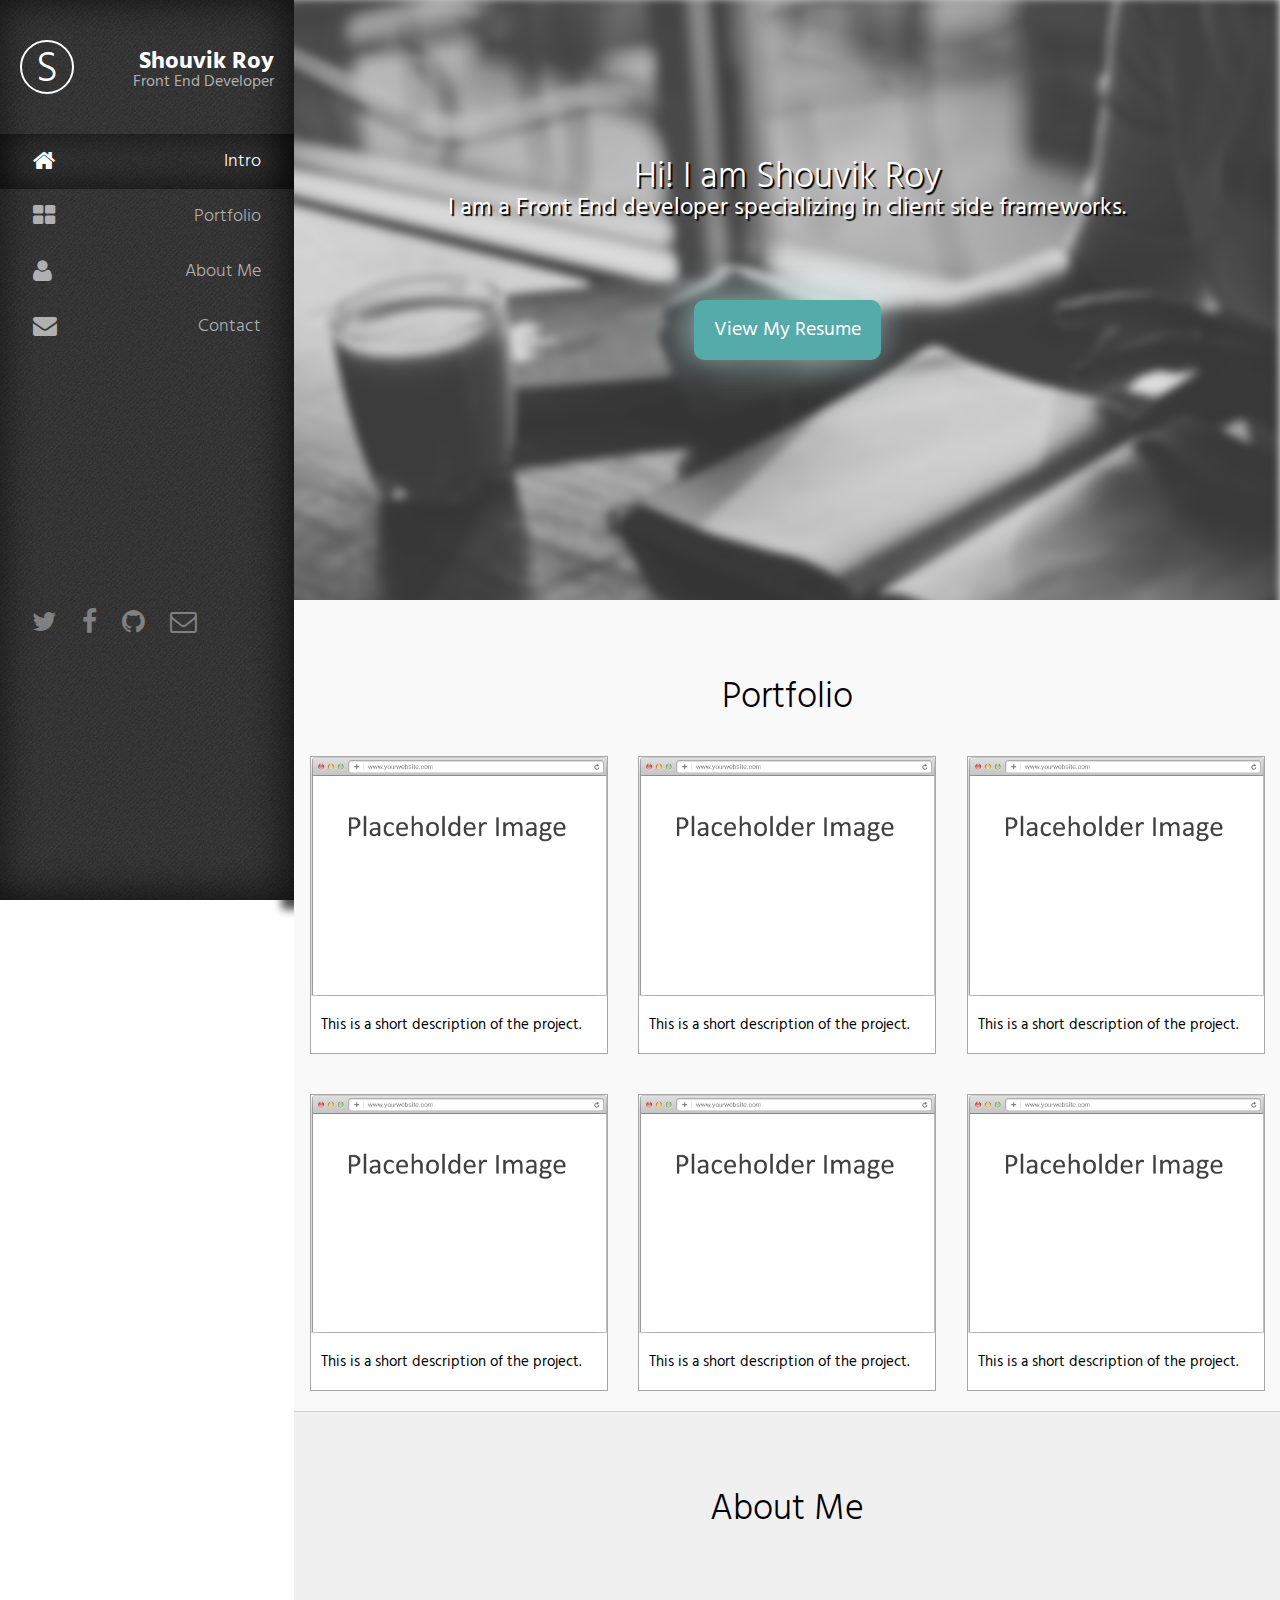
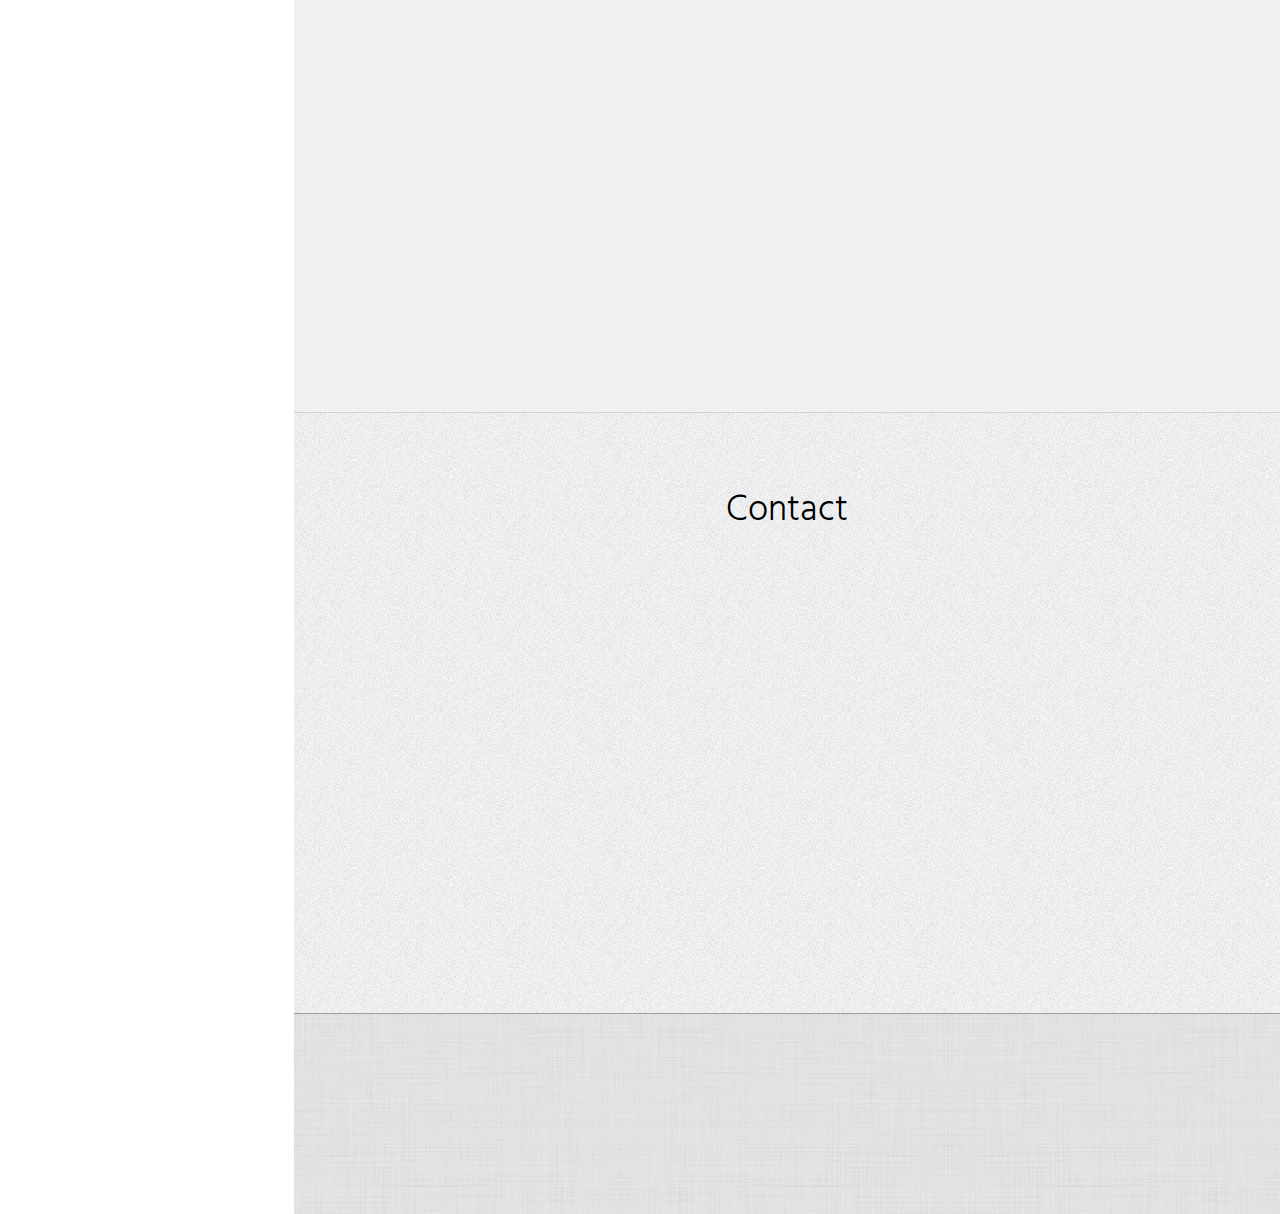
==== index.html @ 865dd751 "first commit" ====
<!DOCTYPE html>

<head>
    <meta charset="utf-8">
    <meta http-equiv="X-UA-Compatible" content="IE=edge">
    <title>Shouvik Roy</title>
    <meta name="description" content="Shouvik Roy's portfolio page">
    <meta name="viewport" content="width=device-width, initial-scale=1">
    <link rel="stylesheet" type="text/css" href="reset.css">
    <link rel="stylesheet" href="font-awesome/css/font-awesome.min.css">
    <link href='https://fonts.googleapis.com/css?family=Hind:400,700,300' rel='stylesheet' type='text/css'>
    <link rel="stylesheet" href="style2.css">
</head>

<body>
    <nav class="navbar">
        <header class="info clearfix">
            <div class="logo">
                <span>S</span>
            </div>
            <div class="profile">
                <span class="name">Shouvik Roy</span>
                <span class="role">Front End Developer</span>
            </div>
        </header>
        <ul class="nav">
            <li class="active" id="intro-button">
                <a href="#"><i class="fa fa-home"></i><span>Intro</span></a>
            </li>
            <li id="portfolio-button">
                <a href="#"><i class="fa fa-th-large"></i><span>Portfolio</span></a>
            </li>
            <li id="about-button">
                <a href="#"><i class="fa fa-user"></i><span>About Me</span></a>
            </li>
            <li id="contact-button">
                <a href="#"><i class="fa fa-envelope"></i><span>Contact</span></a>
            </li>
        </ul>
        <footer>
            <ul class="social">
                <li><a href="#"><i class="fa fa-twitter"></i></a></li>
                <li><a href="#"><i class="fa fa-facebook"></i></a></li>
                <li><a href="#"><i class="fa fa-github"></i></a></li>
                <li><a href="#"><i class="fa fa-envelope-o"></i></a></li>
            </ul>
        </footer>
    </nav>
    <main class="main">
        <div class="background-image"></div>
        <section class="intro">
            <h1 class="shadow">Hi! I am Shouvik Roy</h1>
            <h2 class="shadow">I am a Front End developer specializing in client side frameworks.</h2>
            <a class="button" href="#">View My Resume</a>
        </section>
        <section class="portfolio">
            <h1>Portfolio</h1>
            <div>
                <figure>
                    <img class="project" src="images/browser.png" alt="Project 1">
                    <figcaption>This is a short description of the project.</figcaption>
                </figure>
                <figure>
                    <img class="project" src="images/browser.png" alt="Project 1">
                    <figcaption>This is a short description of the project.</figcaption>
                </figure>
                <figure>
                    <img class="project" src="images/browser.png" alt="Project 1">
                    <figcaption>This is a short description of the project.</figcaption>
                </figure>
                <figure>
                    <img class="project" src="images/browser.png" alt="Project 1">
                    <figcaption>This is a short description of the project.</figcaption>
                </figure>
                <figure>
                    <img class="project" src="images/browser.png" alt="Project 1">
                    <figcaption>This is a short description of the project.</figcaption>
                </figure>
                <figure>
                    <img class="project" src="images/browser.png" alt="Project 1">
                    <figcaption>This is a short description of the project.</figcaption>
                </figure>
            </div>
        </section>
        <section class="about">
            <h1>About Me</h1>
        </section>
        <section class="contact">
            <h1>Contact</h1>
        </section>
        <section class="footer"></section>
    </main>
    <script src="script/jquery.min.js"></script>
    <script src="script/app.js"></script>
</body>

</html>
---- style2.css ----
html {
	font-size: 16px;
}
body {
	font-family: 'Hind', sans-serif;
	font-size: 62.5%;
	height: 100%;
}

main {
	height: 1000px;
}

.shadow {
	text-shadow: 2px 2px 1px #000;
}

h1 {
	font-weight: 300;
	font-size: 3.6em;
}

h2 {
	font-size: 2.4em;
}

.button {
	font-size: 2em;
	text-decoration: none;
	color: #ffffff;
	background-color: #55aaaa;
	display: block;
	margin: 80px auto;
	padding: 20px;
	border-radius: 10px;
	box-shadow: -5px -2px 38px 2px rgba(188, 230, 230, 0.7);
	transition: 0.3s;
}

.button:hover {
	-webkit-transform: scale(1.1, 1.1);
	        transform: scale(1.1, 1.1);
}

nav {
    height: 100%;
    width: 23%;
    position: fixed;
    background: #232323 url(images/debut_dark.png) top left repeat;
    color: white;
    box-shadow: inset -5px -2px 38px 3px rgba(0, 0, 0, 0.7);
}

nav ul {
    list-style-type: none;
    padding: 0;
}

ul.nav li {
	padding: 10px 5px;
}

section {
    height: 60%;
}

ul.nav li a {
    text-decoration: none;
    margin: 0 auto;
    width: 80%;
    display: -webkit-flex;
    display: -ms-flexbox;
    display: flex;
    height: 35px;
    font-size: 1.8em;
    line-height: 2;
    color: #b0b0b0;
    transition: 1s;
}

ul.nav li a:hover {
    color: #ffffff;
}


li.active{
	color: #ffffff;
    box-shadow: inset -5px -2px 38px 3px rgba(0, 0, 0, 0.7);
}

ul.nav li.active a {
	color: #ffffff;
}

i.fa {
	font-size: 1.33em;
	padding-top: 5px;
	-webkit-flex-grow: 2;
	    -ms-flex-positive: 2;
	        flex-grow: 2;
}

ul.social {

	font-size: 2em;
}

li a span {
	-webkit-flex-grow: 1;
	    -ms-flex-positive: 1;
	        flex-grow: 1;
	font-weight: 300;
	text-align: right;

}

.clearfix:after {
  content: "";
  display: table;
  clear: both;
}

.main {
    width: 77%;
    margin-left: auto;
}

.info {
	margin: 40px 20px;
	display: -webkit-flex;
	display: -ms-flexbox;
	display: flex;
	-webkit-flex-direction: row;
	    -ms-flex-direction: row;
	        flex-direction: row;
}

.name {
	font-size: 2.4em;
	font-weight: bold;
	text-align: right;
}
.role {
	text-align: right;
	font-size: 1.6em;
	color: #b0b0b0;
}
.profile {
	display: -webkit-flex;
	display: -ms-flexbox;
	display: flex;
	-webkit-flex-direction: column;
	    -ms-flex-direction: column;
	        flex-direction: column;
	width: 200px;
	margin-top: 10px;
	-webkit-order: 2;
	    -ms-flex-order: 2;
	        order: 2;
}

.logo {
	font-size: 4.2em;
	font-weight: 300;
	border: 2px solid #ffffff;
	min-width: 50px;
	width: 50px;
	height: 50px;
	border-radius: 50%;
	-webkit-order: 1;
	    -ms-flex-order: 1;
	        order: 1;

}

.logo span {
	display: inline-block;
	padding-top: 8px;
	padding-left: 14px;
}
ul.social li{
	display: inline;
	margin: 10px;
}
ul.social li a{
	color: #808080;
	transition: 1s;
}

ul.social li a:hover{
	color: #ffffff;
}

ul.social {
	margin: 250px auto;
	width: 250px;
}


.background-image {
  position: absolute;
  left: 22%;
  right: 0;
  top: -2px;
  z-index: -1;
  border: 1px solid black;
  background-image: url(images/bg.jpg);
  background-size: cover;
  background-position: top left;
  width: 77%%;
  height: 101%;
  -webkit-filter: blur(4px);
          filter: blur(4px);

}

.intro {
  z-index: 9999;
  color: #ffffff;
  display: -webkit-flex;
  display: -ms-flexbox;
  display: flex;
  -webkit-flex-direction: column;
      -ms-flex-direction: column;
          flex-direction: column;
  -webkit-justify-content: center;
      -ms-flex-pack: center;
          justify-content: center;
  -webkit-align-items: center;
      -ms-flex-align: center;
          align-items: center;

}
.portfolio {
	background-color: #f9f9f9;
	border-bottom: 1px solid #d0d0d0;
}

.about {
	background-color: #f0f0f0;
	border-bottom: 1px solid #d0d0d0;
}

.contact {
	background: #ffffff url(images/white_texture.png) top left repeat;
}
.footer {
	height: 200px;
	border-top: 1px solid #a0a0a0;
	background: #ffffff url(images/whitey.png) top left repeat;
}

.portfolio div {
	display: flex;
	flex-wrap: wrap;
	justify-content: space-around;
	align-items: center;
}

.portfolio {

	height: auto;
}
.portfolio h1, .about h1, .contact h1 {
	text-align: center;
	padding: 80px 0 20px 0;
}

.project {
	width: 100%;
	height: 100%;
}

figure {
	display: inline-block;
	flex-basis: 30%;
	background-color: #ffffff;
	border: 1px solid #a7a7a7;
	margin: 20px 0;
}

figcaption {

	padding: 20px 10px;
	font-size: 1.5em;
}
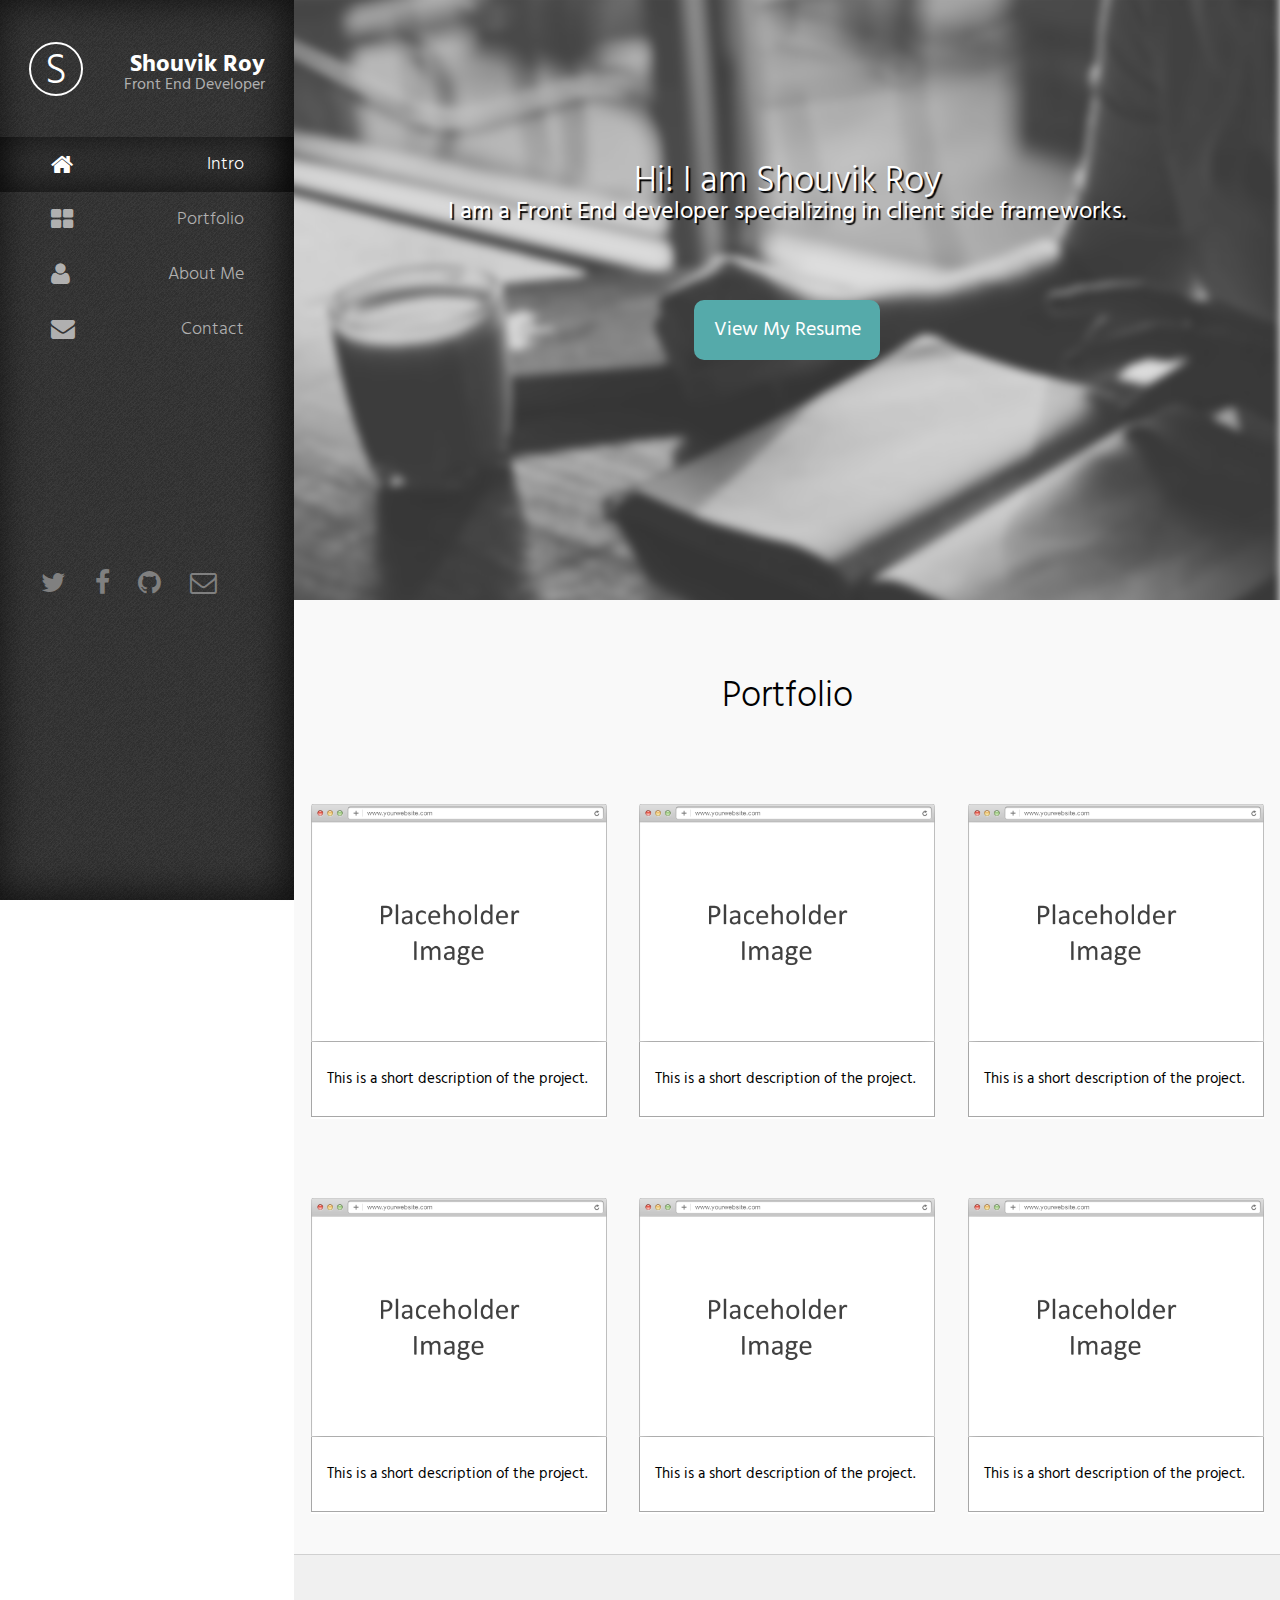
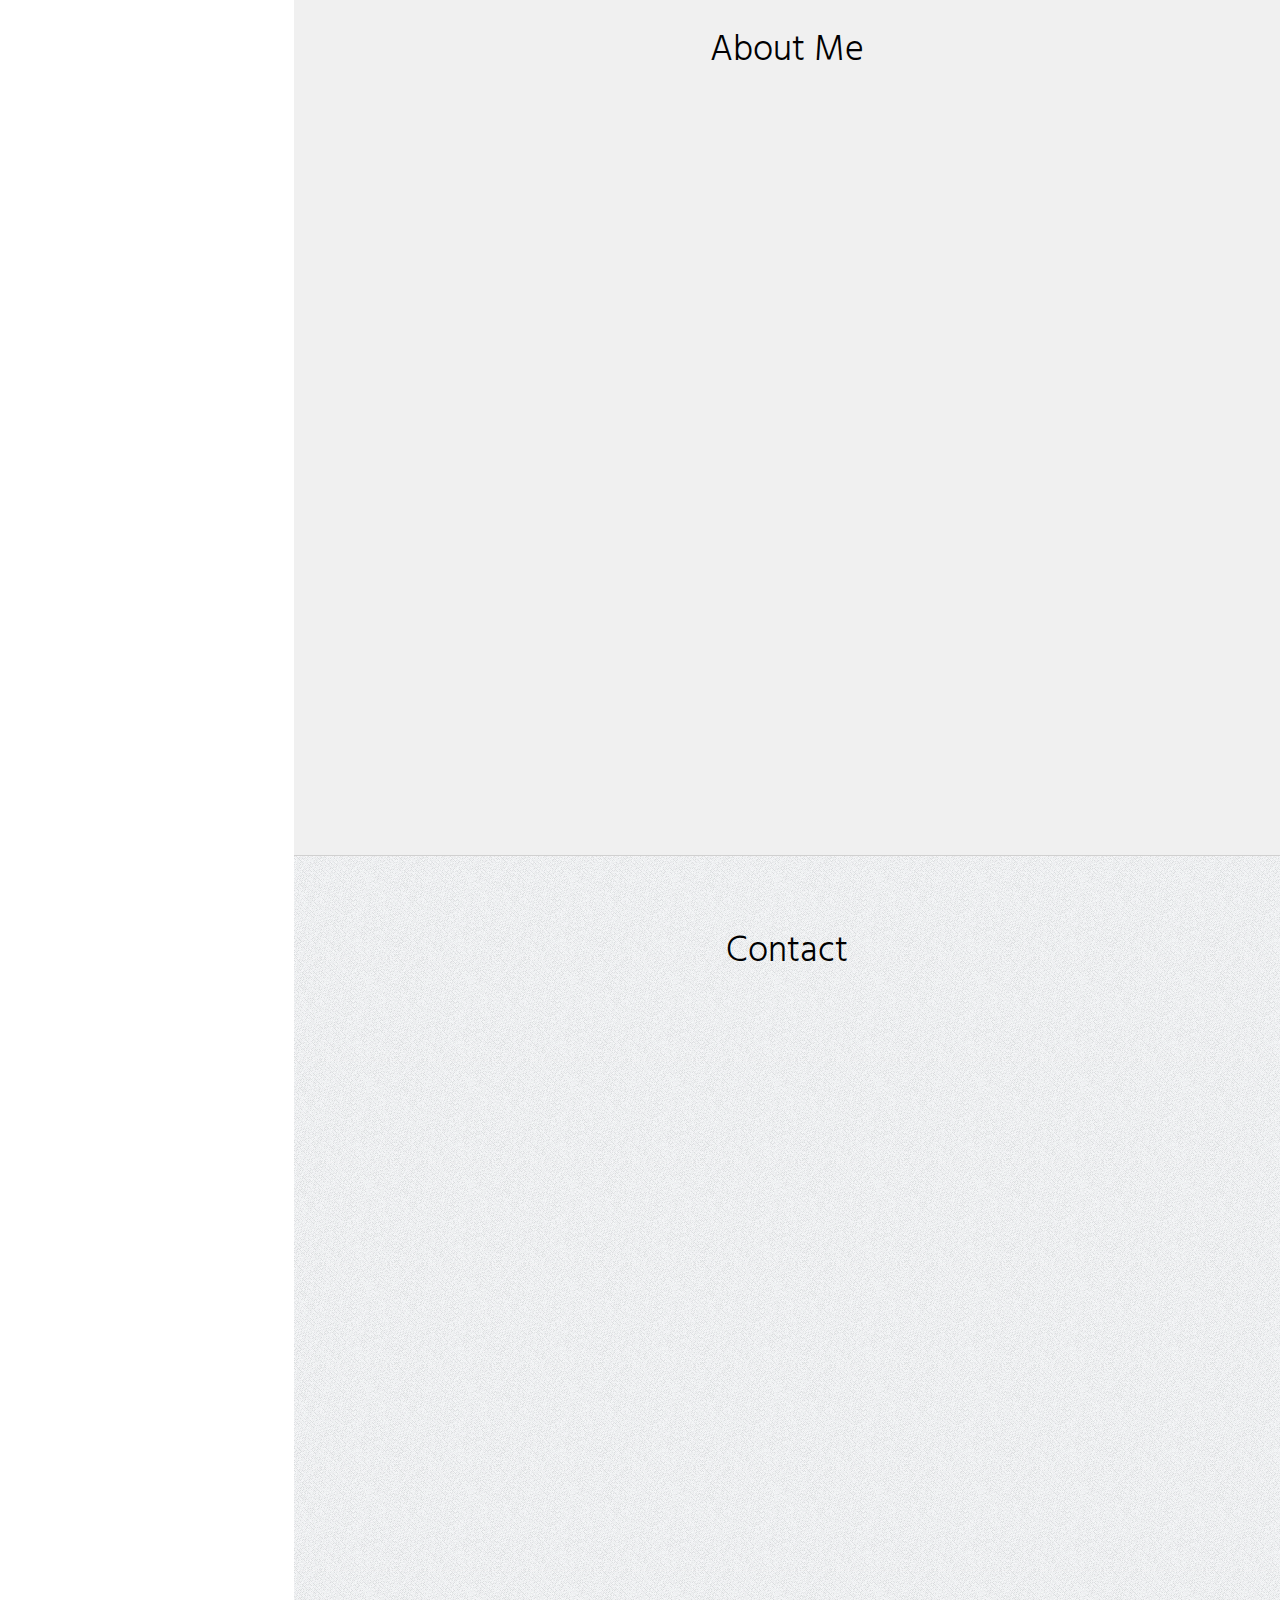
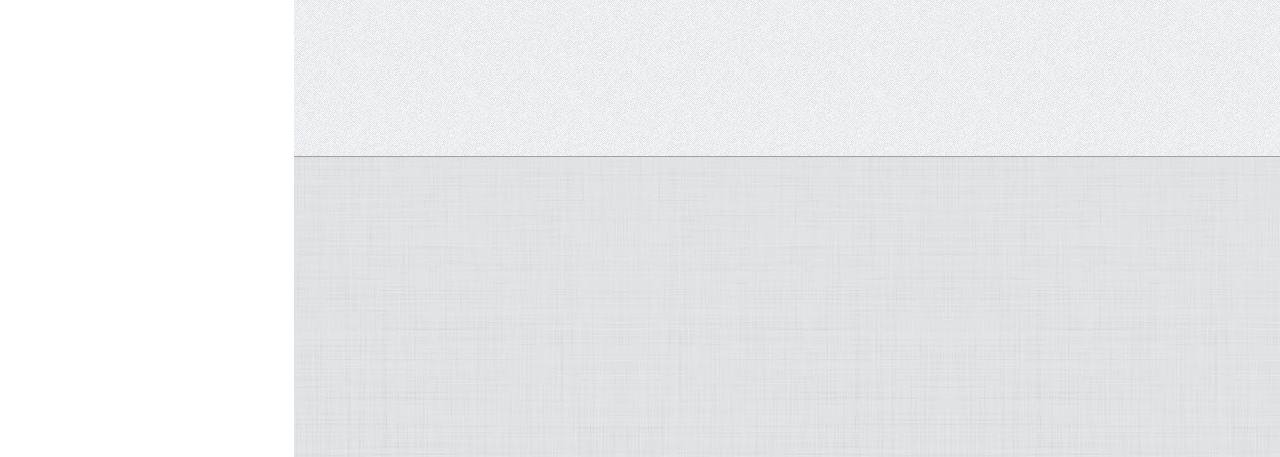
==== commit 022c635d: "yet more fix" ====
--- a/index.html
+++ b/index.html
@@ -47,6 +47,7 @@
         </footer>
     </nav>
     <main class="main">
+    	<a class="toggle" href="#"><i class="fa fa-bars"></i></a>
         <div class="background-image"></div>
         <section class="intro">
             <h1 class="shadow">Hi! I am Shouvik Roy</h1>
--- a/style2.css
+++ b/style2.css
@@ -1,45 +1,47 @@
 html {
-	font-size: 16px;
-}
+    font-size: 16px;
+}
+
 body {
-	font-family: 'Hind', sans-serif;
-	font-size: 62.5%;
-	height: 100%;
+    font-family: 'Hind', sans-serif;
+    font-size: 62.5%;
+    height: 100%;
 }
 
 main {
-	height: 1000px;
+    height: 1500px;
 }
 
 .shadow {
-	text-shadow: 2px 2px 1px #000;
+    text-shadow: 2px 2px 1px #000;
 }
 
 h1 {
-	font-weight: 300;
-	font-size: 3.6em;
+    font-weight: 300;
+    font-size: 3.6em;
 }
 
 h2 {
-	font-size: 2.4em;
+    font-size: 2.4em;
 }
 
 .button {
-	font-size: 2em;
-	text-decoration: none;
-	color: #ffffff;
-	background-color: #55aaaa;
-	display: block;
-	margin: 80px auto;
-	padding: 20px;
-	border-radius: 10px;
-	box-shadow: -5px -2px 38px 2px rgba(188, 230, 230, 0.7);
-	transition: 0.3s;
+    font-size: 2em;
+    text-decoration: none;
+    color: #ffffff;
+    background-color: #55aaaa;
+    display: block;
+    margin: 7.70% auto;
+    padding: 2%;
+    border-radius: 10px;
+    transition: 0.3s;
 }
 
 .button:hover {
-	-webkit-transform: scale(1.1, 1.1);
-	        transform: scale(1.1, 1.1);
+    background-color: #77cccc;
+    box-shadow: 0px 0px 38px 2px rgba(188, 230, 230, 0.7);
+    -webkit-transform: scale(1.1, 1.1);
+    transform: scale(1.1, 1.1);
 }
 
 nav {
@@ -49,6 +51,23 @@
     background: #232323 url(images/debut_dark.png) top left repeat;
     color: white;
     box-shadow: inset -5px -2px 38px 3px rgba(0, 0, 0, 0.7);
+    transition: 0.5s;
+}
+
+.display {
+	left: 0%;
+	width: 60%;
+	z-index: 99998;
+}
+
+.toggle {
+	font-size:  3em;
+	color: #ffffff;
+	display: none;
+	position: fixed;
+	top : 1%;
+	left: 3%;
+	z-index: 99999;
 }
 
 nav ul {
@@ -57,7 +76,7 @@
 }
 
 ul.nav li {
-	padding: 10px 5px;
+    padding: 3.225% 9.090%;
 }
 
 section {
@@ -71,9 +90,9 @@
     display: -webkit-flex;
     display: -ms-flexbox;
     display: flex;
-    height: 35px;
+    height: 100%;
     font-size: 1.8em;
-    line-height: 2;
+    line-height: 2em;
     color: #b0b0b0;
     transition: 1s;
 }
@@ -82,42 +101,45 @@
     color: #ffffff;
 }
 
-
-li.active{
-	color: #ffffff;
+li.active {
+    color: #ffffff;
     box-shadow: inset -5px -2px 38px 3px rgba(0, 0, 0, 0.7);
 }
 
 ul.nav li.active a {
-	color: #ffffff;
+    color: #ffffff;
 }
 
 i.fa {
-	font-size: 1.33em;
-	padding-top: 5px;
-	-webkit-flex-grow: 2;
-	    -ms-flex-positive: 2;
-	        flex-grow: 2;
+    font-size: 1.33em;
+    padding-top: 3%;
+    -webkit-flex-grow: 2;
+    -ms-flex-positive: 2;
+    flex-grow: 2;
+    -webkit-order: 1;
+    -ms-flex-order: 1;
+    order: 1;
 }
 
 ul.social {
-
-	font-size: 2em;
+    font-size: 2em;
 }
 
 li a span {
-	-webkit-flex-grow: 1;
-	    -ms-flex-positive: 1;
-	        flex-grow: 1;
-	font-weight: 300;
-	text-align: right;
-
+    -webkit-flex-grow: 1;
+    -ms-flex-positive: 1;
+    flex-grow: 1;
+    font-weight: 300;
+    text-align: right;
+    -webkit-order: 2;
+    -ms-flex-order: 2;
+    order: 2;
 }
 
 .clearfix:after {
-  content: "";
-  display: table;
-  clear: both;
+    content: "";
+    display: table;
+    clear: both;
 }
 
 .main {
@@ -126,161 +148,266 @@
 }
 
 .info {
-	margin: 40px 20px;
-	display: -webkit-flex;
-	display: -ms-flexbox;
-	display: flex;
-	-webkit-flex-direction: row;
-	    -ms-flex-direction: row;
-	        flex-direction: row;
+    margin: 14.1466% 10%;
+    display: -webkit-flex;
+    display: -ms-flexbox;
+    display: flex;
+    -webkit-flex-direction: row;
+    -ms-flex-direction: row;
+    flex-direction: row;
 }
 
 .name {
-	font-size: 2.4em;
-	font-weight: bold;
-	text-align: right;
-}
+    font-size: 2.4em;
+    font-weight: bold;
+    text-align: right;
+}
+
 .role {
-	text-align: right;
-	font-size: 1.6em;
-	color: #b0b0b0;
-}
+    text-align: right;
+    font-size: 1.6em;
+    color: #b0b0b0;
+}
+
 .profile {
-	display: -webkit-flex;
-	display: -ms-flexbox;
-	display: flex;
-	-webkit-flex-direction: column;
-	    -ms-flex-direction: column;
-	        flex-direction: column;
-	width: 200px;
-	margin-top: 10px;
-	-webkit-order: 2;
-	    -ms-flex-order: 2;
-	        order: 2;
+    display: -webkit-flex;
+    display: -ms-flexbox;
+    display: flex;
+    -webkit-flex-direction: column;
+    -ms-flex-direction: column;
+    flex-direction: column;
+    width: 80%;
+    margin-top: 5%;
+    -webkit-order: 2;
+    -ms-flex-order: 2;
+    order: 2;
 }
 
 .logo {
-	font-size: 4.2em;
-	font-weight: 300;
-	border: 2px solid #ffffff;
-	min-width: 50px;
-	width: 50px;
-	height: 50px;
-	border-radius: 50%;
-	-webkit-order: 1;
-	    -ms-flex-order: 1;
-	        order: 1;
-
+    font-size: 4.2em;
+    font-weight: 300;
+    border: 2px solid #ffffff;
+    min-width: 50px;
+    width: 50px;
+    height: 50px;
+    border-radius: 50%;
+    -webkit-order: 1;
+    -ms-flex-order: 1;
+    order: 1;
 }
 
 .logo span {
-	display: inline-block;
-	padding-top: 8px;
-	padding-left: 14px;
-}
-ul.social li{
-	display: inline;
-	margin: 10px;
-}
-ul.social li a{
-	color: #808080;
-	transition: 1s;
-}
-
-ul.social li a:hover{
-	color: #ffffff;
+    display: inline-block;
+    padding-top: 8px;
+    padding-left: 14px;
+}
+
+ul.social li {
+    display: inline;
+    margin: 5%;
+}
+
+ul.social li a {
+    color: #808080;
+    transition: 1s;
+}
+
+ul.social li a:hover {
+    color: #ffffff;
 }
 
 ul.social {
-	margin: 250px auto;
-	width: 250px;
-}
-
+    margin: 70% auto;
+    width: 80%;
+}
 
 .background-image {
-  position: absolute;
-  left: 22%;
-  right: 0;
-  top: -2px;
-  z-index: -1;
-  border: 1px solid black;
-  background-image: url(images/bg.jpg);
-  background-size: cover;
-  background-position: top left;
-  width: 77%%;
-  height: 101%;
-  -webkit-filter: blur(4px);
-          filter: blur(4px);
-
+    position: absolute;
+    left: 22%;
+    right: 0;
+    top: -1%;
+    z-index: -1;
+    background-image: url(images/bg.jpg);
+    overflow: hidden;
+    background-clip: content-box;
+    background-size: cover;
+    background-position: top left;
+    width: 78%;
+    height: 100%;
+    -webkit-filter: blur(4px);
+    filter: blur(4px);
 }
 
 .intro {
-  z-index: 9999;
-  color: #ffffff;
-  display: -webkit-flex;
-  display: -ms-flexbox;
-  display: flex;
-  -webkit-flex-direction: column;
-      -ms-flex-direction: column;
-          flex-direction: column;
-  -webkit-justify-content: center;
-      -ms-flex-pack: center;
-          justify-content: center;
-  -webkit-align-items: center;
-      -ms-flex-align: center;
-          align-items: center;
-
-}
+    height: 40%;
+    z-index: 9999;
+    color: #ffffff;
+    display: -webkit-flex;
+    display: -ms-flexbox;
+    display: flex;
+    -webkit-flex-direction: column;
+    -ms-flex-direction: column;
+    flex-direction: column;
+    -webkit-justify-content: center;
+    -ms-flex-pack: center;
+    justify-content: center;
+    -webkit-align-items: center;
+    -ms-flex-align: center;
+    align-items: center;
+}
+
 .portfolio {
-	background-color: #f9f9f9;
-	border-bottom: 1px solid #d0d0d0;
+    background-color: #f9f9f9;
+    border-bottom: 1px solid #d0d0d0;
 }
 
 .about {
-	background-color: #f0f0f0;
-	border-bottom: 1px solid #d0d0d0;
+    background-color: #f0f0f0;
+    border-bottom: 1px solid #d0d0d0;
 }
 
 .contact {
-	background: #ffffff url(images/white_texture.png) top left repeat;
-}
+    background: #ffffff url(images/white_texture.png) top left repeat;
+}
+
 .footer {
-	height: 200px;
-	border-top: 1px solid #a0a0a0;
-	background: #ffffff url(images/whitey.png) top left repeat;
+    height: 20%;
+    border-top: 1px solid #a0a0a0;
+    background: #ffffff url(images/whitey.png) top left repeat;
 }
 
 .portfolio div {
-	display: flex;
-	flex-wrap: wrap;
-	justify-content: space-around;
-	align-items: center;
+    display: -webkit-flex;
+    display: -ms-flexbox;
+    display: flex;
+    -webkit-flex-wrap: wrap;
+    -ms-flex-wrap: wrap;
+    flex-wrap: wrap;
+    -webkit-justify-content: space-around;
+    -ms-flex-pack: distribute;
+    justify-content: space-around;
+    -webkit-align-items: center;
+    -ms-flex-align: center;
+    align-items: center;
 }
 
 .portfolio {
-
-	height: auto;
-}
-.portfolio h1, .about h1, .contact h1 {
-	text-align: center;
-	padding: 80px 0 20px 0;
+    height: auto;
+}
+
+.portfolio h1,
+.about h1,
+.contact h1 {
+    text-align: center;
+    padding: 8% 0 5% 0;
 }
 
 .project {
-	width: 100%;
-	height: 100%;
+    width: 100%;
+    height: 100%;
 }
 
 figure {
-	display: inline-block;
-	flex-basis: 30%;
-	background-color: #ffffff;
-	border: 1px solid #a7a7a7;
-	margin: 20px 0;
+    display: inline-block;
+    -ms-flex-preferred-size: 30%;
+    -webkit-flex-basis: 30%;
+    flex-basis: 30%;
+    background-color: #ffffff;
+    margin: 4% 0;
+    transition: 0.4s;
+}
+
+figure:hover {
+    -webkit-transform: scale(1.1, 1.1);
+    transform: scale(1.1, 1.1);
 }
 
 figcaption {
-
-	padding: 20px 10px;
-	font-size: 1.5em;
-}+    border: 1px solid #a7a7a7;
+    border-top: none;
+    padding: 10% 5%;
+    font-size: 1.5em;
+    position: relative;
+    top: -2px;
+}
+
+
+/****************************** Media Queries *****************************/
+
+@media screen and (max-width: 1200px) {
+    .info {
+        -webkit-flex-direction: column;
+        -ms-flex-direction: column;
+        flex-direction: column;
+        -webkit-justify-content: center;
+        -ms-flex-pack: center;
+        justify-content: center;
+        -webkit-align-items: center;
+        -ms-flex-align: center;
+        align-items: center;
+    }
+    .logo {
+        margin: 5% auto;
+    }
+    li a span {
+        -webkit-flex-grow: 2;
+        -ms-flex-positive: 2;
+        flex-grow: 2;
+        padding-right: 10%;
+        -webkit-order: 1;
+        -ms-flex-order: 1;
+        order: 1;
+    }
+    i.fa {
+        padding-top: 0%;
+        -webkit-flex-grow: 0;
+        -ms-flex-positive: 0;
+        flex-grow: 0;
+        -webkit-order: 2;
+        -ms-flex-order: 2;
+        order: 2;
+    }
+    ul.nav li a {
+        -webkit-justify-content: center;
+        -ms-flex-pack: center;
+        justify-content: center;
+        -webkit-align-items: center;
+        -ms-flex-align: center;
+        align-items: center;
+    }
+    figure {
+        -ms-flex-preferred-size: 45%;
+        -webkit-flex-basis: 45%;
+        flex-basis: 45%;
+    }
+}
+
+@media screen and (max-width: 960px) {
+    nav {
+		left: -30%;
+    }
+    .main {
+        width: 100%;
+    }
+    .background-image {
+        left: 0%;
+        width: 99.5%;
+    }
+    .button {
+        padding: 4%;
+    }
+    figure {
+        -ms-flex-preferred-size: 80%;
+        -webkit-flex-basis: 80%;
+        flex-basis: 80%;
+    }
+
+    h2.shadow {
+    	text-align: center;
+    	padding: 8% 0 5% 0;
+    }
+
+    .toggle {
+    	display: block;
+    }
+}
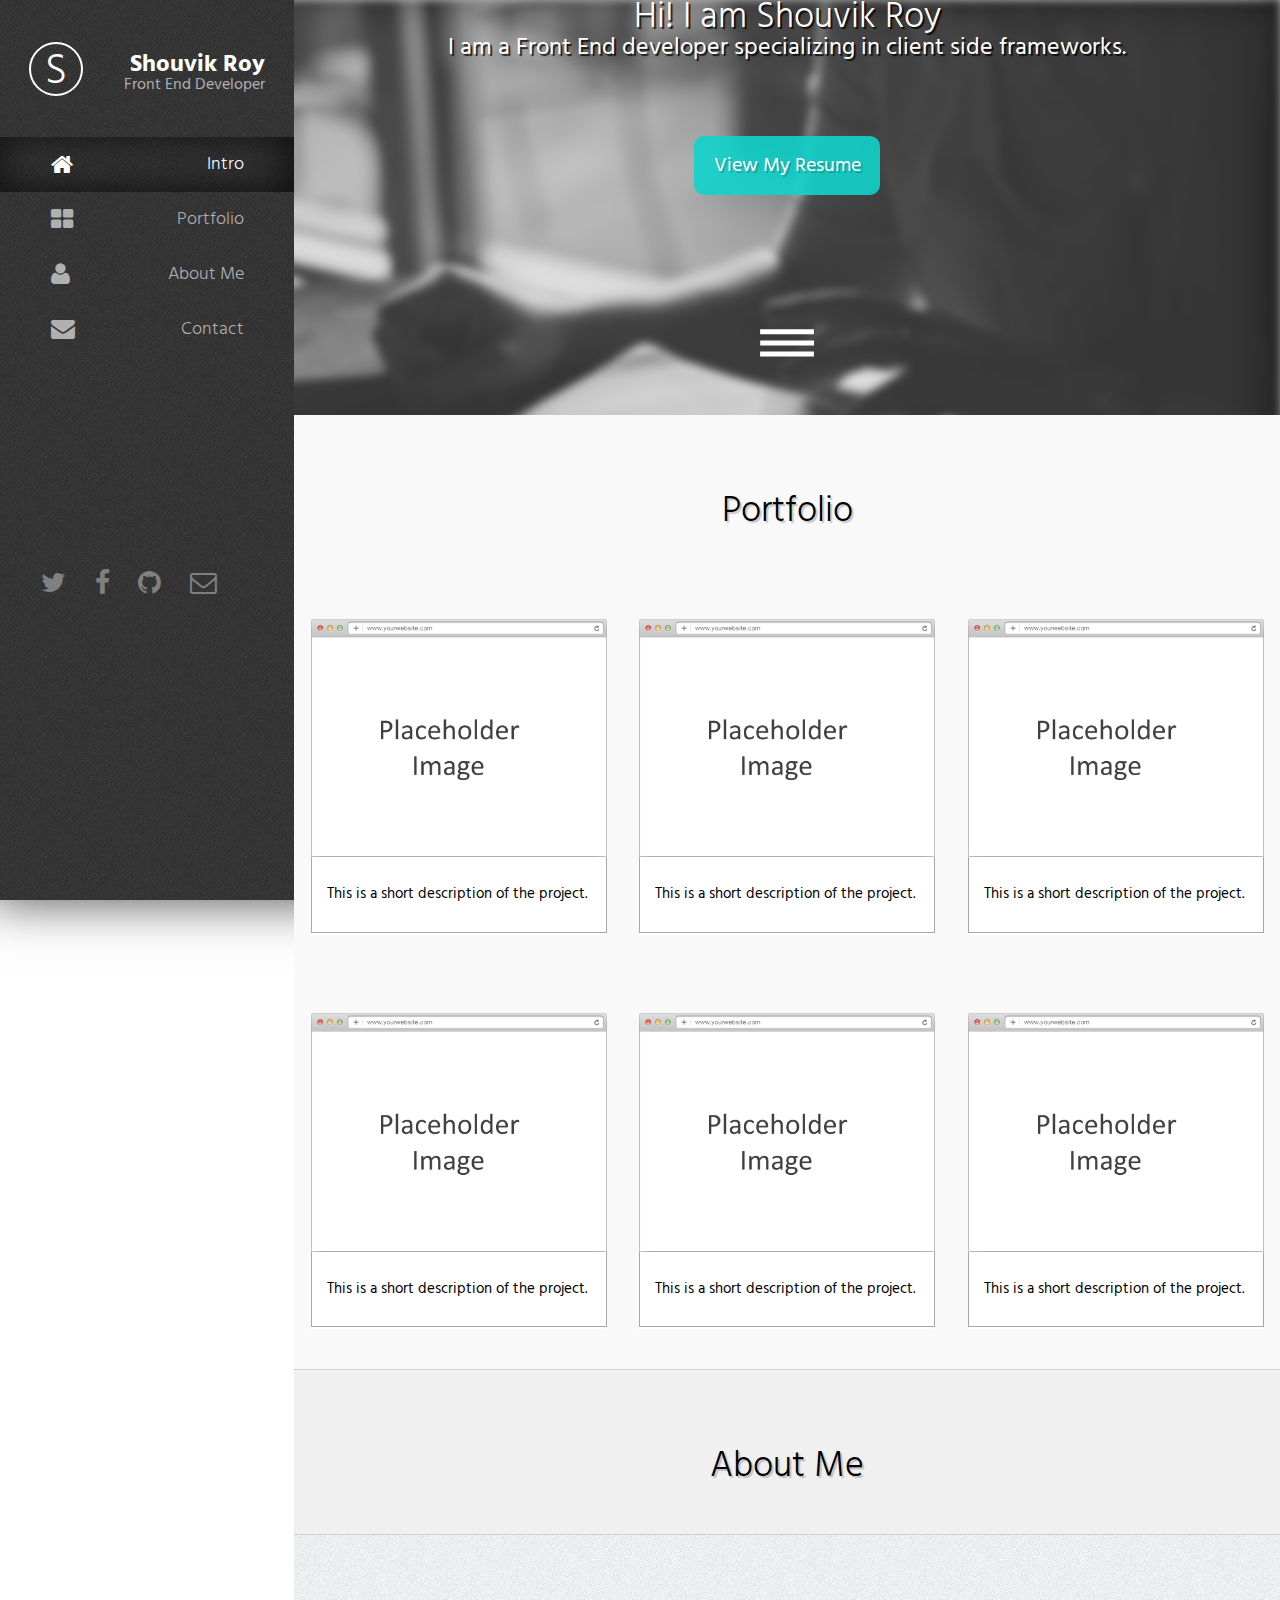
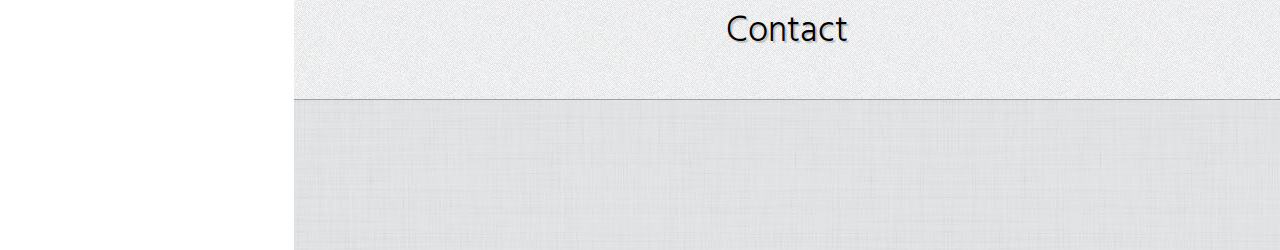
==== commit d2231479: "Added svg and scroll" ====
--- a/index.html
+++ b/index.html
@@ -6,9 +6,10 @@
     <title>Shouvik Roy</title>
     <meta name="description" content="Shouvik Roy's portfolio page">
     <meta name="viewport" content="width=device-width, initial-scale=1">
-    <link rel="stylesheet" type="text/css" href="reset.css">
+    <link rel="stylesheet" href="reset.css">
     <link rel="stylesheet" href="font-awesome/css/font-awesome.min.css">
-    <link href='https://fonts.googleapis.com/css?family=Hind:400,700,300' rel='stylesheet' type='text/css'>
+    <link href='https://fonts.googleapis.com/css?family=Hind:400,700,300' rel='stylesheet'>
+    <link rel="stylesheet" href="jquery.fullPage.css" />
     <link rel="stylesheet" href="style2.css">
 </head>
 
@@ -23,18 +24,18 @@
                 <span class="role">Front End Developer</span>
             </div>
         </header>
-        <ul class="nav">
-            <li class="active" id="intro-button">
-                <a href="#"><i class="fa fa-home"></i><span>Intro</span></a>
+        <ul class="nav" id="navmenu">
+            <li class="active" id="intro-button" data-menuanchor="intro">
+                <a href="#intro"><i class="fa fa-home"></i><span>Intro</span></a>
             </li>
-            <li id="portfolio-button">
-                <a href="#"><i class="fa fa-th-large"></i><span>Portfolio</span></a>
+            <li id="portfolio-button" data-menuanchor="portfolio">
+                <a href="#portfolio"><i class="fa fa-th-large"></i><span>Portfolio</span></a>
             </li>
-            <li id="about-button">
-                <a href="#"><i class="fa fa-user"></i><span>About Me</span></a>
+            <li id="about-button" data-menuanchor="about">
+                <a href="#about"><i class="fa fa-user"></i><span>About Me</span></a>
             </li>
-            <li id="contact-button">
-                <a href="#"><i class="fa fa-envelope"></i><span>Contact</span></a>
+            <li id="contact-button" data-menuanchor="contact">
+                <a href="#contact"><i class="fa fa-envelope"></i><span>Contact</span></a>
             </li>
         </ul>
         <footer>
@@ -46,15 +47,21 @@
             </ul>
         </footer>
     </nav>
-    <main class="main">
+    <main id="fullpage" class="main">
     	<a class="toggle" href="#"><i class="fa fa-bars"></i></a>
         <div class="background-image"></div>
-        <section class="intro">
-            <h1 class="shadow">Hi! I am Shouvik Roy</h1>
-            <h2 class="shadow">I am a Front End developer specializing in client side frameworks.</h2>
-            <a class="button" href="#">View My Resume</a>
+        <section class="section">
+	        <div class="intro">
+	        	<h1 class="shadow">Hi! I am Shouvik Roy</h1>
+	            <h2 class="shadow">I am a Front End developer specializing in client side frameworks.</h2>
+	            <a class="button" href="#">View My Resume</a>
+	            <section class="si-icons si-icons-default">
+					<span class="si-icon si-icon-hamburger-cross" data-icon-name="hamburgerCross"></span>
+				</section>
+
+	        </div>
         </section>
-        <section class="portfolio">
+        <section class="portfolio section fp-auto-height">
             <h1>Portfolio</h1>
             <div>
                 <figure>
@@ -83,15 +90,33 @@
                 </figure>
             </div>
         </section>
-        <section class="about">
-            <h1>About Me</h1>
+        <section class="section">
+	        <div class="about">
+	        	<h1>About Me</h1>
+	        </div>
         </section>
-        <section class="contact">
-            <h1>Contact</h1>
+        <section class="section">
+        <div class="contact">
+        	<h1>Contact</h1>
+
+        </div>
         </section>
-        <section class="footer"></section>
+        <section class="section fp-auto-height">
+			<footer class="footer">
+
+			</footer>
+
+
+        </section>
+
     </main>
+
     <script src="script/jquery.min.js"></script>
+    <script src="script/jquery.easings.js"></script>
+    <script src="script/jquery.fullPage.min.js"></script>
+    <script src="script/snap.svg-min.js"></script>
+    <script src="script/svgicons-config.js"></script>
+	<script src="script/svgicons.js"></script>
     <script src="script/app.js"></script>
 </body>
 
--- a/style2.css
+++ b/style2.css
@@ -1,5 +1,5 @@
 html {
-    font-size: 16px;
+    font-size: 100%;
 }
 
 body {
@@ -13,7 +13,7 @@
 }
 
 .shadow {
-    text-shadow: 2px 2px 1px #000;
+    text-shadow: 2px 2px 1px rgba(0,0,0, 0.8);
 }
 
 h1 {
@@ -29,17 +29,18 @@
     font-size: 2em;
     text-decoration: none;
     color: #ffffff;
-    background-color: #55aaaa;
-    display: block;
+    background-color: hsla(177, 85%, 45%, 0.9);
+    display: inline-block;
     margin: 7.70% auto;
     padding: 2%;
     border-radius: 10px;
     transition: 0.3s;
+    text-shadow: 2px 2px 1px rgba(0,0,0, 0.2);
 }
 
 .button:hover {
     background-color: #77cccc;
-    box-shadow: 0px 0px 38px 2px rgba(188, 230, 230, 0.7);
+    box-shadow: 0px 0px 30px 2px rgba(188, 230, 230, 0.7);
     -webkit-transform: scale(1.1, 1.1);
     transform: scale(1.1, 1.1);
 }
@@ -50,7 +51,6 @@
     position: fixed;
     background: #232323 url(images/debut_dark.png) top left repeat;
     color: white;
-    box-shadow: inset -5px -2px 38px 3px rgba(0, 0, 0, 0.7);
     transition: 0.5s;
 }
 
@@ -79,9 +79,6 @@
     padding: 3.225% 9.090%;
 }
 
-section {
-    height: 60%;
-}
 
 ul.nav li a {
     text-decoration: none;
@@ -223,16 +220,20 @@
 
 .background-image {
     position: absolute;
-    left: 22%;
+    left: 0;
     right: 0;
     top: -1%;
     z-index: -1;
+
     background-image: url(images/bg.jpg);
     overflow: hidden;
-    background-clip: content-box;
+    background-attachment: fixed;
+    background-clip: border-box;
     background-size: cover;
     background-position: top left;
-    width: 78%;
+    box-shadow: inset 0 0 48px 0 rgba(0, 0, 0, 0.7),
+    			 0 0 48px 10px rgba(0, 0, 0, 0.7);
+    width: 100%;
     height: 100%;
     -webkit-filter: blur(4px);
     filter: blur(4px);
@@ -256,6 +257,9 @@
     align-items: center;
 }
 
+.about, .contact {
+	height: 100%;
+}
 .portfolio {
     background-color: #f9f9f9;
     border-bottom: 1px solid #d0d0d0;
@@ -271,7 +275,7 @@
 }
 
 .footer {
-    height: 20%;
+    height: 150px;
     border-top: 1px solid #a0a0a0;
     background: #ffffff url(images/whitey.png) top left repeat;
 }
@@ -300,6 +304,7 @@
 .contact h1 {
     text-align: center;
     padding: 8% 0 5% 0;
+    text-shadow: 2px 2px 1px rgba(0,0,0, 0.2);
 }
 
 .project {
@@ -311,13 +316,15 @@
     display: inline-block;
     -ms-flex-preferred-size: 30%;
     -webkit-flex-basis: 30%;
-    flex-basis: 30%;
+            flex-basis: 30%;
     background-color: #ffffff;
     margin: 4% 0;
+
     transition: 0.4s;
 }
 
 figure:hover {
+
     -webkit-transform: scale(1.1, 1.1);
     transform: scale(1.1, 1.1);
 }
@@ -330,7 +337,22 @@
     position: relative;
     top: -2px;
 }
-
+/****************************** SVG ***************************************/
+.si-icons span {
+	display: inline-block;
+	width: 64px;
+	height: 64px;
+	margin: 40px 30px;
+	cursor: pointer;
+	background-repeat: no-repeat;
+	background-position: center center;
+}
+
+.si-icons-hover span {
+	width: 128px;
+	height: 128px;
+	margin: 50px 40px;
+}
 
 /****************************** Media Queries *****************************/
 
@@ -378,7 +400,7 @@
     figure {
         -ms-flex-preferred-size: 45%;
         -webkit-flex-basis: 45%;
-        flex-basis: 45%;
+                flex-basis: 45%;
     }
 }
 
@@ -386,6 +408,12 @@
     nav {
 		left: -30%;
     }
+    .display {
+    	width: 30%;
+    }
+    .profile {
+		width: 100%;
+    }
     .main {
         width: 100%;
     }
@@ -399,7 +427,7 @@
     figure {
         -ms-flex-preferred-size: 80%;
         -webkit-flex-basis: 80%;
-        flex-basis: 80%;
+                flex-basis: 80%;
     }
 
     h2.shadow {
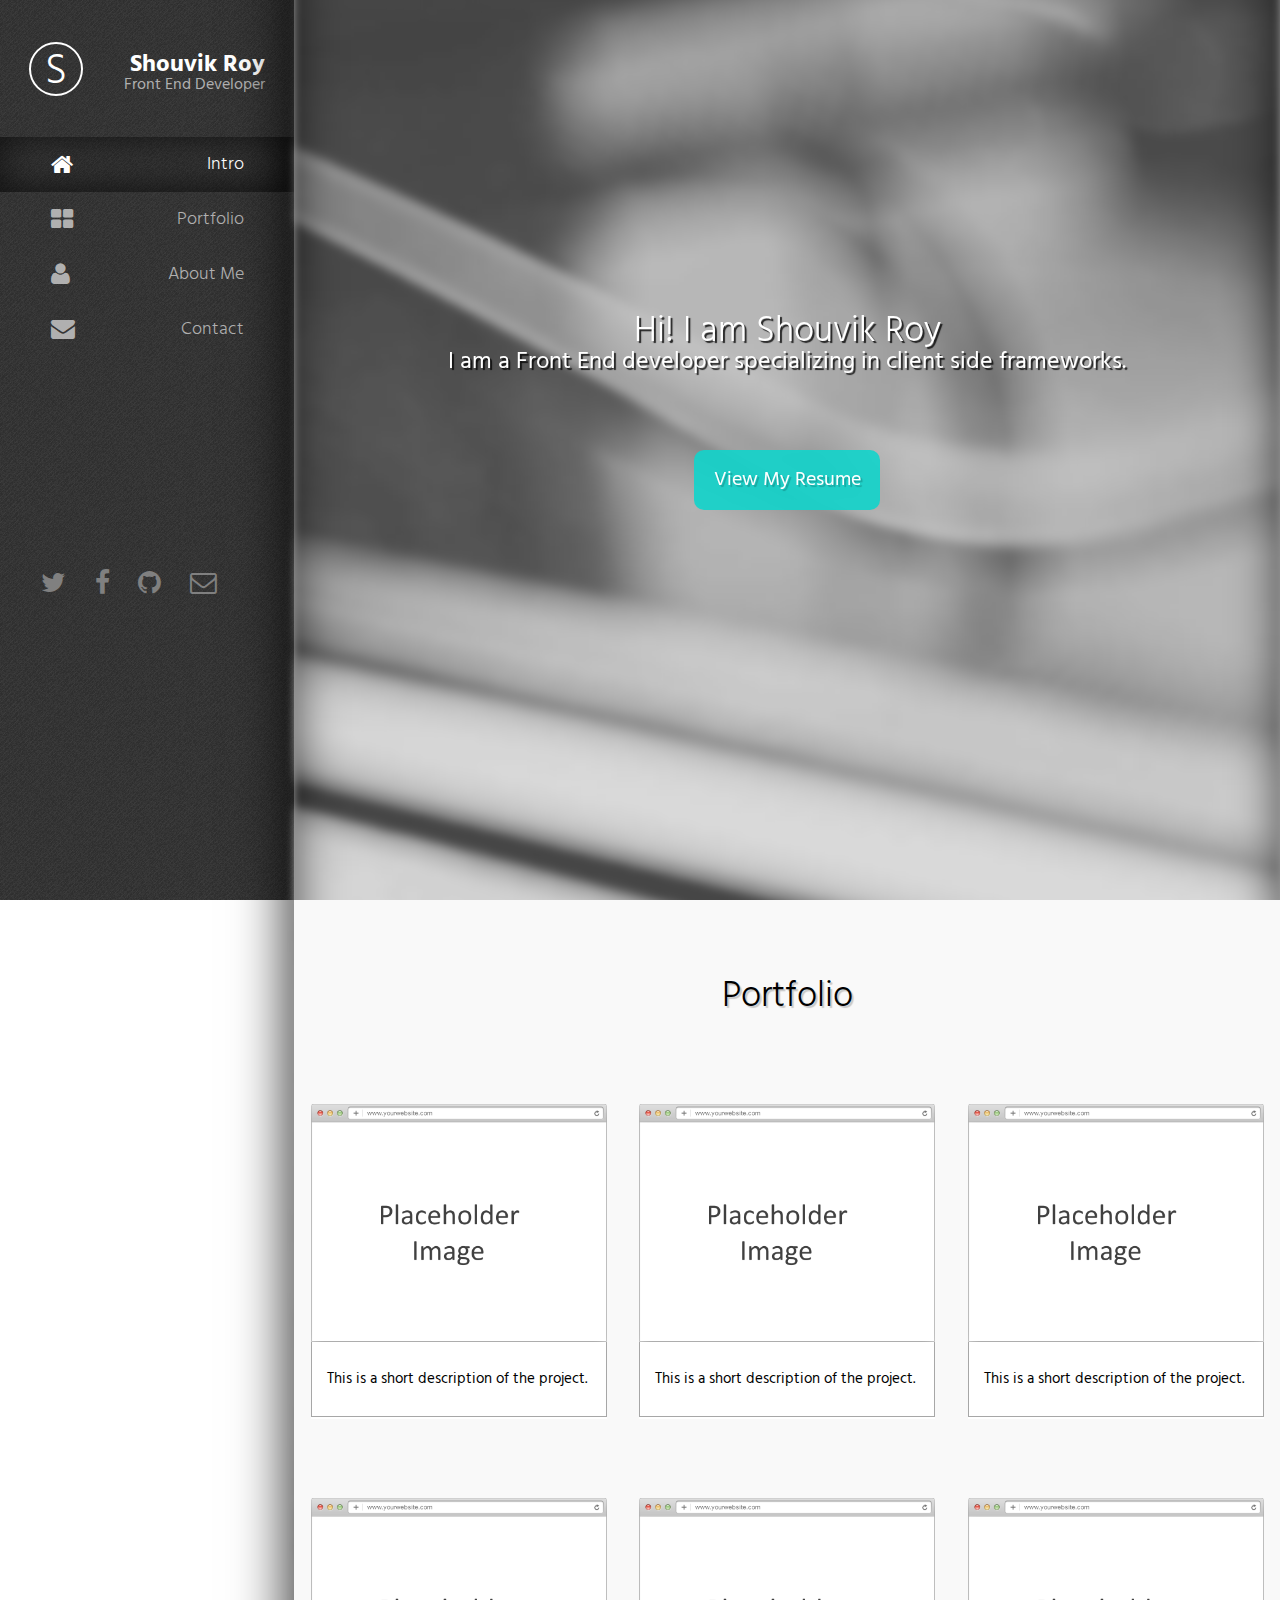
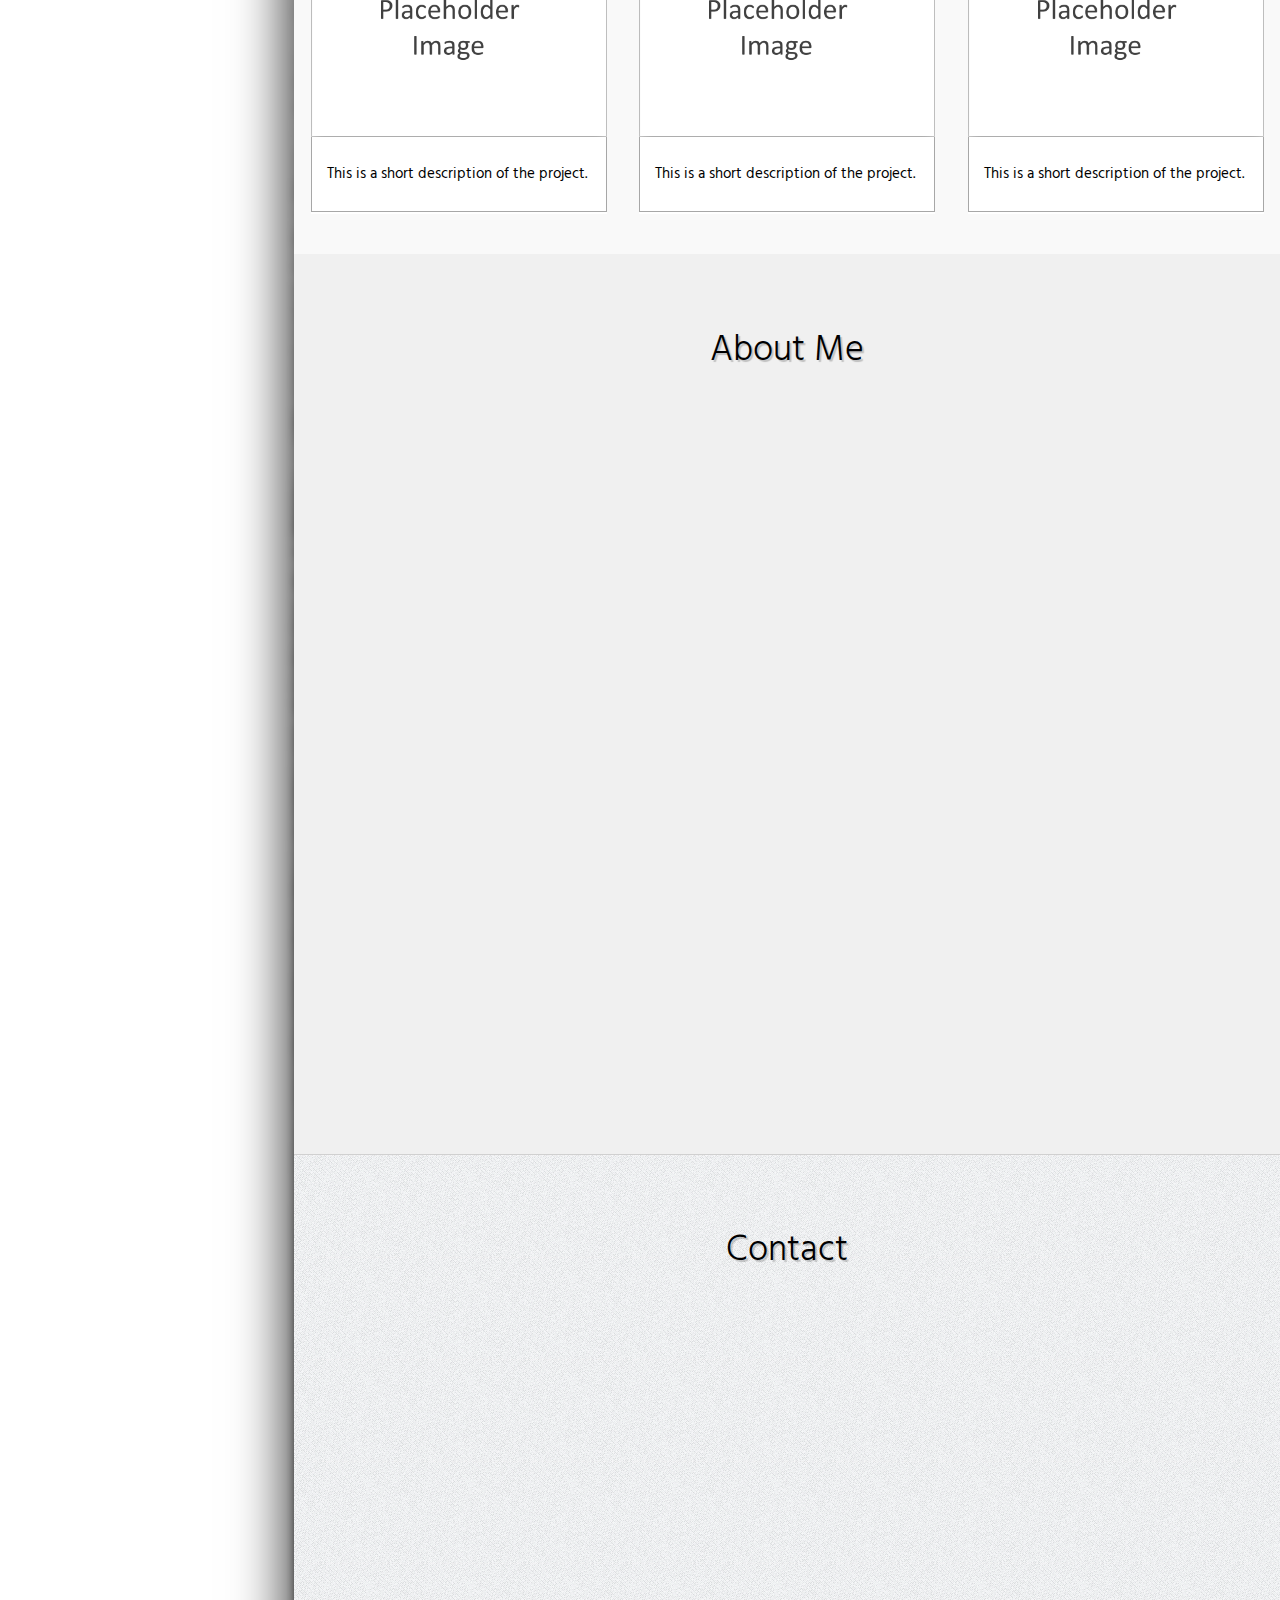
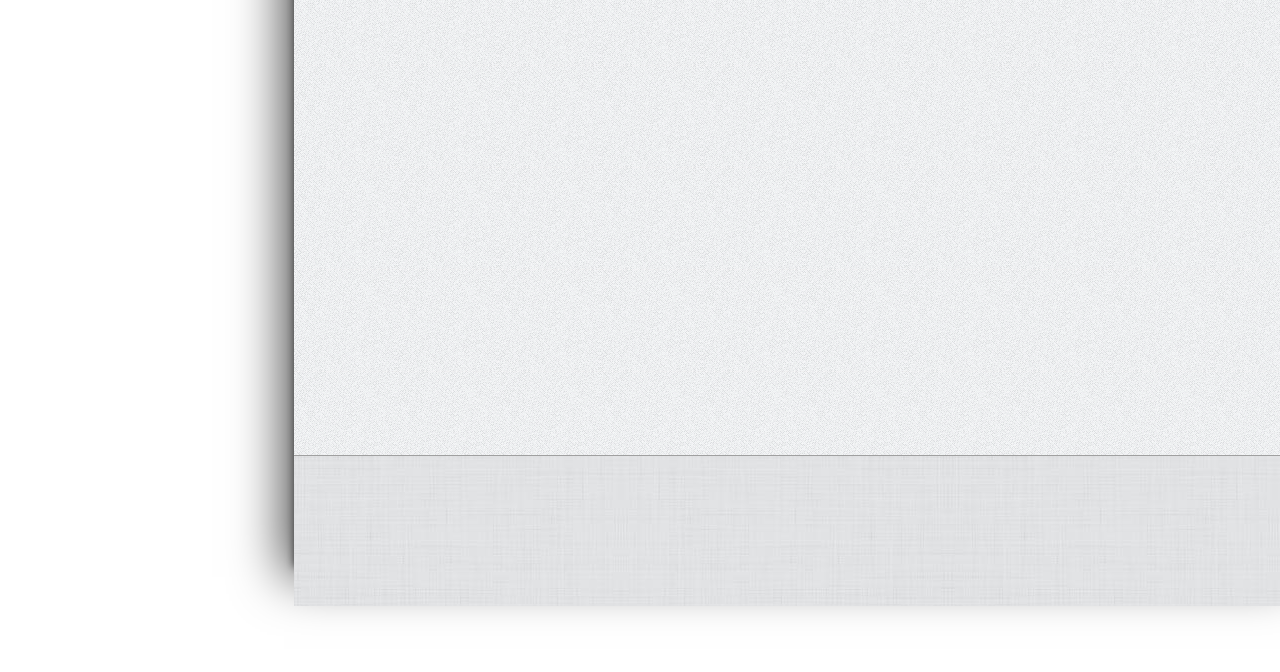
==== commit d4032484: "Fixed js" ====
--- a/index.html
+++ b/index.html
@@ -9,7 +9,7 @@
     <link rel="stylesheet" href="reset.css">
     <link rel="stylesheet" href="font-awesome/css/font-awesome.min.css">
     <link href='https://fonts.googleapis.com/css?family=Hind:400,700,300' rel='stylesheet'>
-    <link rel="stylesheet" href="jquery.fullPage.css" />
+    <link rel="stylesheet" href="jquery.fullpage.css" />
     <link rel="stylesheet" href="style2.css">
 </head>
 
@@ -55,10 +55,6 @@
 	        	<h1 class="shadow">Hi! I am Shouvik Roy</h1>
 	            <h2 class="shadow">I am a Front End developer specializing in client side frameworks.</h2>
 	            <a class="button" href="#">View My Resume</a>
-	            <section class="si-icons si-icons-default">
-					<span class="si-icon si-icon-hamburger-cross" data-icon-name="hamburgerCross"></span>
-				</section>
-
 	        </div>
         </section>
         <section class="portfolio section fp-auto-height">
@@ -113,7 +109,7 @@
 
     <script src="script/jquery.min.js"></script>
     <script src="script/jquery.easings.js"></script>
-    <script src="script/jquery.fullPage.min.js"></script>
+    <script src="script/jquery.fullpage.min.js"></script>
     <script src="script/snap.svg-min.js"></script>
     <script src="script/svgicons-config.js"></script>
 	<script src="script/svgicons.js"></script>
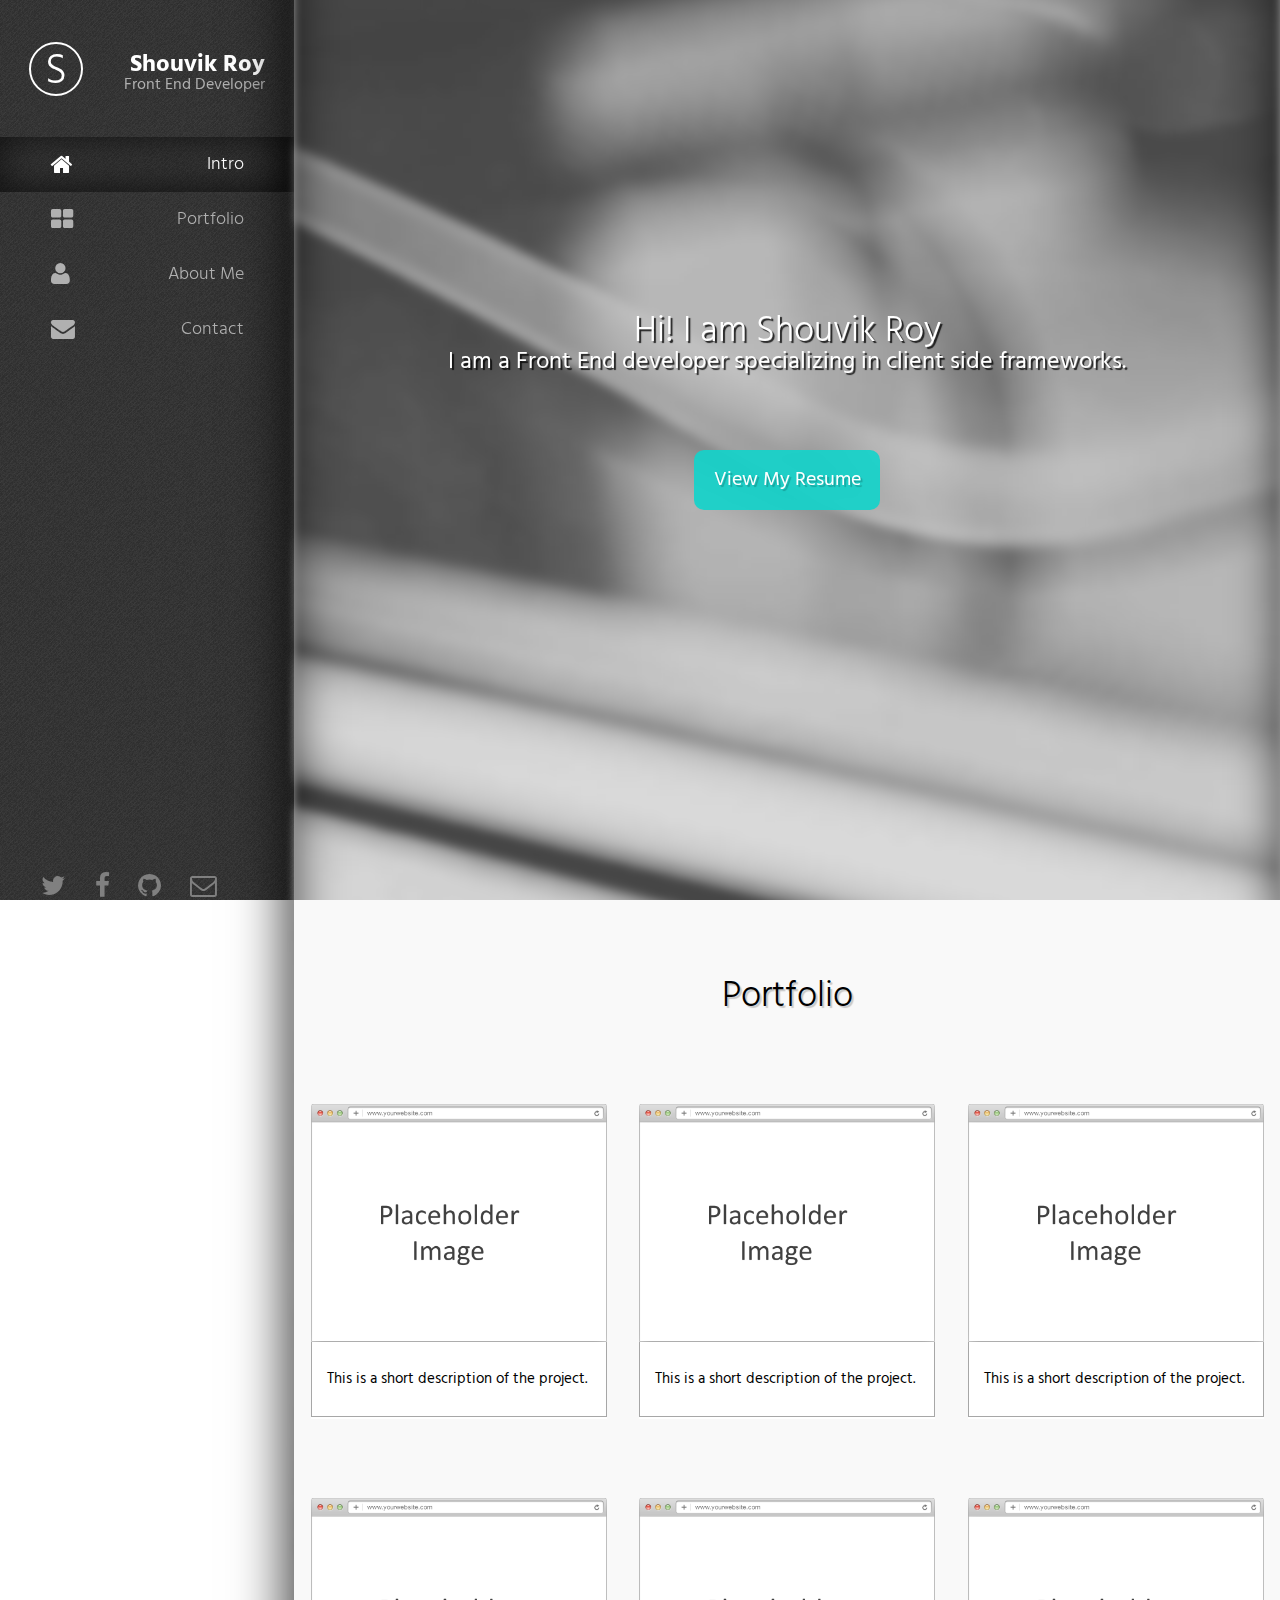
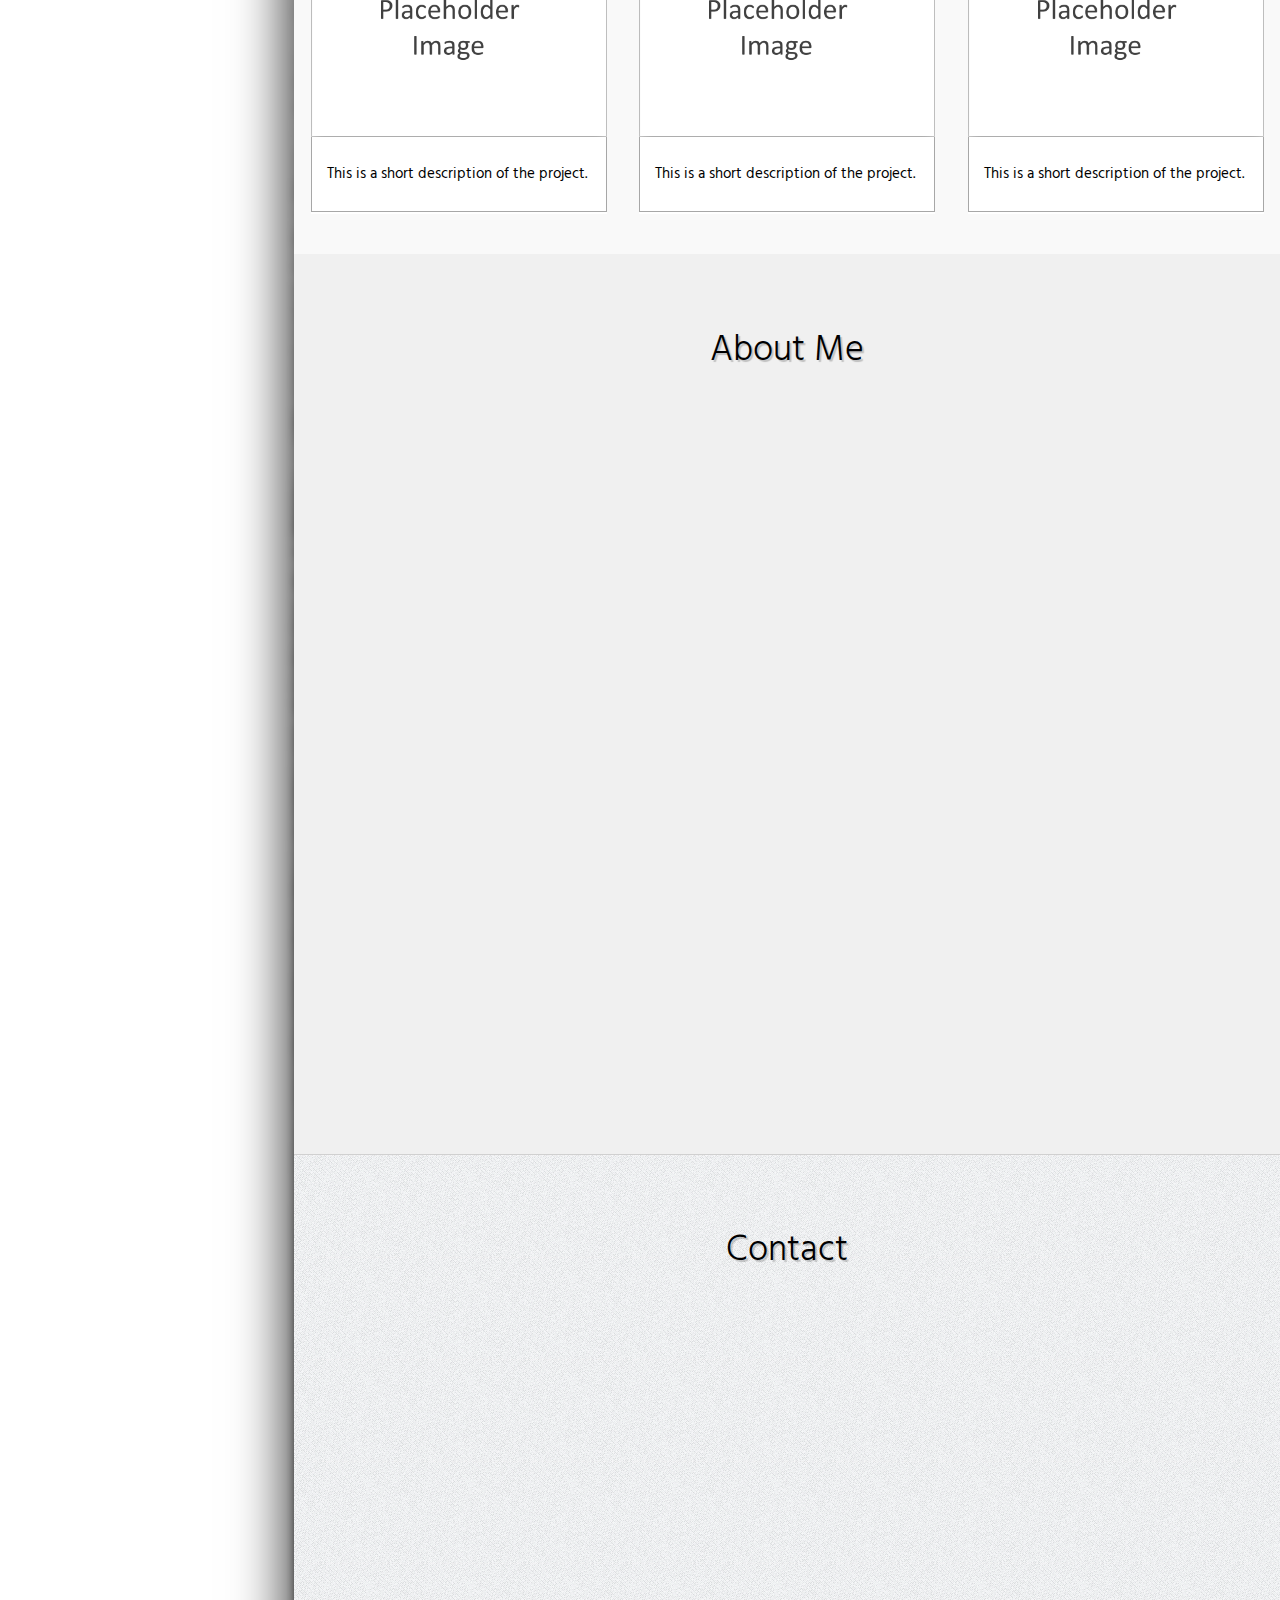
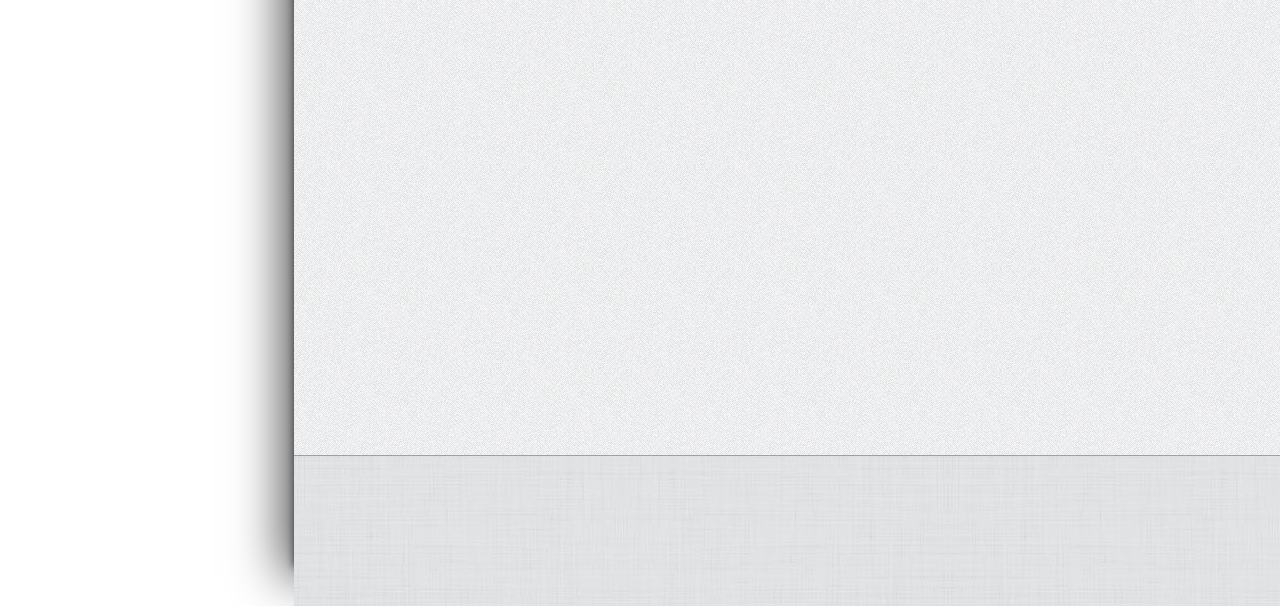
==== commit 74516cbf: "almost done" ====
--- a/index.html
+++ b/index.html
@@ -6,14 +6,16 @@
     <title>Shouvik Roy</title>
     <meta name="description" content="Shouvik Roy's portfolio page">
     <meta name="viewport" content="width=device-width, initial-scale=1">
-    <link rel="stylesheet" href="reset.css">
+    <link rel="stylesheet" href="css/reset.css">
     <link rel="stylesheet" href="font-awesome/css/font-awesome.min.css">
+    <link rel="stylesheet" href="genericons/genericons/genericons.css">
     <link href='https://fonts.googleapis.com/css?family=Hind:400,700,300' rel='stylesheet'>
-    <link rel="stylesheet" href="jquery.fullpage.css" />
-    <link rel="stylesheet" href="style2.css">
+    <link rel="stylesheet" href="css/jquery.fullpage.css" />
+    <link rel="stylesheet" href="css/style2.css">
 </head>
 
 <body>
+<a class="toggle" href="#"><span class="genericon genericon-menu"></span></i></a>
     <nav class="navbar">
         <header class="info clearfix">
             <div class="logo">
@@ -48,7 +50,8 @@
         </footer>
     </nav>
     <main id="fullpage" class="main">
-    	<a class="toggle" href="#"><i class="fa fa-bars"></i></a>
+
+
         <div class="background-image"></div>
         <section class="section">
 	        <div class="intro">
@@ -61,27 +64,27 @@
             <h1>Portfolio</h1>
             <div>
                 <figure>
-                    <img class="project" src="images/browser.png" alt="Project 1">
+                    <img class="project" src="css/images/browser.png" alt="Project 1">
                     <figcaption>This is a short description of the project.</figcaption>
                 </figure>
                 <figure>
-                    <img class="project" src="images/browser.png" alt="Project 1">
+                    <img class="project" src="css/images/browser.png" alt="Project 1">
                     <figcaption>This is a short description of the project.</figcaption>
                 </figure>
                 <figure>
-                    <img class="project" src="images/browser.png" alt="Project 1">
+                    <img class="project" src="css/images/browser.png" alt="Project 1">
                     <figcaption>This is a short description of the project.</figcaption>
                 </figure>
                 <figure>
-                    <img class="project" src="images/browser.png" alt="Project 1">
+                    <img class="project" src="css/images/browser.png" alt="Project 1">
                     <figcaption>This is a short description of the project.</figcaption>
                 </figure>
                 <figure>
-                    <img class="project" src="images/browser.png" alt="Project 1">
+                    <img class="project" src="css/images/browser.png" alt="Project 1">
                     <figcaption>This is a short description of the project.</figcaption>
                 </figure>
                 <figure>
-                    <img class="project" src="images/browser.png" alt="Project 1">
+                    <img class="project" src="css/images/browser.png" alt="Project 1">
                     <figcaption>This is a short description of the project.</figcaption>
                 </figure>
             </div>
@@ -110,9 +113,6 @@
     <script src="script/jquery.min.js"></script>
     <script src="script/jquery.easings.js"></script>
     <script src="script/jquery.fullpage.min.js"></script>
-    <script src="script/snap.svg-min.js"></script>
-    <script src="script/svgicons-config.js"></script>
-	<script src="script/svgicons.js"></script>
     <script src="script/app.js"></script>
 </body>
 
--- a/genericons/genericons/genericons.css
+++ b/genericons/genericons/genericons.css
@@ -0,0 +1,263 @@
+/**
+
+	Genericons
+
+*/
+
+
+/* IE8 and below use EOT and allow cross-site embedding. 
+   IE9 uses WOFF which is base64 encoded to allow cross-site embedding.
+   So unfortunately, IE9 will throw a console error, but it'll still work.
+   When the font is base64 encoded, cross-site embedding works in Firefox */
+@font-face {
+  font-family: "Genericons";
+  src: url("./Genericons.eot");
+  src: url("./Genericons.eot?") format("embedded-opentype");
+  font-weight: normal;
+  font-style: normal;
+}
+
+@font-face {
+  font-family: "Genericons";
+  src: url("[data-uri]") format("woff"),
+       url("./Genericons.ttf") format("truetype"),
+       url("./Genericons.svg#Genericons") format("svg");
+  font-weight: normal;
+  font-style: normal;
+}
+
+@media screen and (-webkit-min-device-pixel-ratio:0) {
+  @font-face {
+    font-family: "Genericons";
+    src: url("./Genericons.svg#Genericons") format("svg");
+  }
+}
+
+
+/**
+ * All Genericons
+ */
+
+.genericon {
+	font-size: 16px;
+	vertical-align: top;
+	text-align: center;
+	-moz-transition: color .1s ease-in 0;
+	-webkit-transition: color .1s ease-in 0;
+	display: inline-block;
+	font-family: "Genericons";
+	font-style: normal;
+	font-weight: normal;
+	font-variant: normal;
+	line-height: 1;
+	text-decoration: inherit;
+	text-transform: none;
+	-moz-osx-font-smoothing: grayscale;
+	-webkit-font-smoothing: antialiased;
+	speak: none;
+}
+
+
+/**
+ * Helper classes
+ */
+
+.genericon-rotate-90 {
+	-webkit-transform: rotate(90deg);
+	-moz-transform: rotate(90deg);
+	-ms-transform: rotate(90deg);
+	-o-transform: rotate(90deg);
+	transform: rotate(90deg);
+	filter: progid:DXImageTransform.Microsoft.BasicImage(rotation=1);
+}
+
+.genericon-rotate-180 {
+	-webkit-transform: rotate(180deg);
+	-moz-transform: rotate(180deg);
+	-ms-transform: rotate(180deg);
+	-o-transform: rotate(180deg);
+	transform: rotate(180deg);
+	filter: progid:DXImageTransform.Microsoft.BasicImage(rotation=2);
+}
+
+.genericon-rotate-270 {
+	-webkit-transform: rotate(270deg);
+	-moz-transform: rotate(270deg);
+	-ms-transform: rotate(270deg);
+	-o-transform: rotate(270deg);
+	transform: rotate(270deg);
+	filter: progid:DXImageTransform.Microsoft.BasicImage(rotation=3);
+}
+
+.genericon-flip-horizontal {
+	-webkit-transform: scale(-1, 1);
+	-moz-transform: scale(-1, 1);
+	-ms-transform: scale(-1, 1);
+	-o-transform: scale(-1, 1);
+	transform: scale(-1, 1);
+}
+
+.genericon-flip-vertical {
+	-webkit-transform: scale(1, -1);
+	-moz-transform: scale(1, -1);
+	-ms-transform: scale(1, -1);
+	-o-transform: scale(1, -1);
+	transform: scale(1, -1);
+}
+
+
+/**
+ * Individual icons
+ */
+
+.genericon-404:before { content: "\f423"; }
+.genericon-activity:before { content: "\f508"; }
+.genericon-anchor:before { content: "\f509"; }
+.genericon-aside:before { content: "\f101"; }
+.genericon-attachment:before { content: "\f416"; }
+.genericon-audio:before { content: "\f109"; }
+.genericon-bold:before { content: "\f471"; }
+.genericon-book:before { content: "\f444"; }
+.genericon-bug:before { content: "\f50a"; }
+.genericon-cart:before { content: "\f447"; }
+.genericon-category:before { content: "\f301"; }
+.genericon-chat:before { content: "\f108"; }
+.genericon-checkmark:before { content: "\f418"; }
+.genericon-close:before { content: "\f405"; }
+.genericon-close-alt:before { content: "\f406"; }
+.genericon-cloud:before { content: "\f426"; }
+.genericon-cloud-download:before { content: "\f440"; }
+.genericon-cloud-upload:before { content: "\f441"; }
+.genericon-code:before { content: "\f462"; }
+.genericon-codepen:before { content: "\f216"; }
+.genericon-cog:before { content: "\f445"; }
+.genericon-collapse:before { content: "\f432"; }
+.genericon-comment:before { content: "\f300"; }
+.genericon-day:before { content: "\f305"; }
+.genericon-digg:before { content: "\f221"; }
+.genericon-document:before { content: "\f443"; }
+.genericon-dot:before { content: "\f428"; }
+.genericon-downarrow:before { content: "\f502"; }
+.genericon-download:before { content: "\f50b"; }
+.genericon-draggable:before { content: "\f436"; }
+.genericon-dribbble:before { content: "\f201"; }
+.genericon-dropbox:before { content: "\f225"; }
+.genericon-dropdown:before { content: "\f433"; }
+.genericon-dropdown-left:before { content: "\f434"; }
+.genericon-edit:before { content: "\f411"; }
+.genericon-ellipsis:before { content: "\f476"; }
+.genericon-expand:before { content: "\f431"; }
+.genericon-external:before { content: "\f442"; }
+.genericon-facebook:before { content: "\f203"; }
+.genericon-facebook-alt:before { content: "\f204"; }
+.genericon-fastforward:before { content: "\f458"; }
+.genericon-feed:before { content: "\f413"; }
+.genericon-flag:before { content: "\f468"; }
+.genericon-flickr:before { content: "\f211"; }
+.genericon-foursquare:before { content: "\f226"; }
+.genericon-fullscreen:before { content: "\f474"; }
+.genericon-gallery:before { content: "\f103"; }
+.genericon-github:before { content: "\f200"; }
+.genericon-googleplus:before { content: "\f206"; }
+.genericon-googleplus-alt:before { content: "\f218"; }
+.genericon-handset:before { content: "\f50c"; }
+.genericon-heart:before { content: "\f461"; }
+.genericon-help:before { content: "\f457"; }
+.genericon-hide:before { content: "\f404"; }
+.genericon-hierarchy:before { content: "\f505"; }
+.genericon-home:before { content: "\f409"; }
+.genericon-image:before { content: "\f102"; }
+.genericon-info:before { content: "\f455"; }
+.genericon-instagram:before { content: "\f215"; }
+.genericon-italic:before { content: "\f472"; }
+.genericon-key:before { content: "\f427"; }
+.genericon-leftarrow:before { content: "\f503"; }
+.genericon-link:before { content: "\f107"; }
+.genericon-linkedin:before { content: "\f207"; }
+.genericon-linkedin-alt:before { content: "\f208"; }
+.genericon-location:before { content: "\f417"; }
+.genericon-lock:before { content: "\f470"; }
+.genericon-mail:before { content: "\f410"; }
+.genericon-maximize:before { content: "\f422"; }
+.genericon-menu:before { content: "\f419"; }
+.genericon-microphone:before { content: "\f50d"; }
+.genericon-minimize:before { content: "\f421"; }
+.genericon-minus:before { content: "\f50e"; }
+.genericon-month:before { content: "\f307"; }
+.genericon-move:before { content: "\f50f"; }
+.genericon-next:before { content: "\f429"; }
+.genericon-notice:before { content: "\f456"; }
+.genericon-paintbrush:before { content: "\f506"; }
+.genericon-path:before { content: "\f219"; }
+.genericon-pause:before { content: "\f448"; }
+.genericon-phone:before { content: "\f437"; }
+.genericon-picture:before { content: "\f473"; }
+.genericon-pinned:before { content: "\f308"; }
+.genericon-pinterest:before { content: "\f209"; }
+.genericon-pinterest-alt:before { content: "\f210"; }
+.genericon-play:before { content: "\f452"; }
+.genericon-plugin:before { content: "\f439"; }
+.genericon-plus:before { content: "\f510"; }
+.genericon-pocket:before { content: "\f224"; }
+.genericon-polldaddy:before { content: "\f217"; }
+.genericon-portfolio:before { content: "\f460"; }
+.genericon-previous:before { content: "\f430"; }
+.genericon-print:before { content: "\f469"; }
+.genericon-quote:before { content: "\f106"; }
+.genericon-rating-empty:before { content: "\f511"; }
+.genericon-rating-full:before { content: "\f512"; }
+.genericon-rating-half:before { content: "\f513"; }
+.genericon-reddit:before { content: "\f222"; }
+.genericon-refresh:before { content: "\f420"; }
+.genericon-reply:before { content: "\f412"; }
+.genericon-reply-alt:before { content: "\f466"; }
+.genericon-reply-single:before { content: "\f467"; }
+.genericon-rewind:before { content: "\f459"; }
+.genericon-rightarrow:before { content: "\f501"; }
+.genericon-search:before { content: "\f400"; }
+.genericon-send-to-phone:before { content: "\f438"; }
+.genericon-send-to-tablet:before { content: "\f454"; }
+.genericon-share:before { content: "\f415"; }
+.genericon-show:before { content: "\f403"; }
+.genericon-shuffle:before { content: "\f514"; }
+.genericon-sitemap:before { content: "\f507"; }
+.genericon-skip-ahead:before { content: "\f451"; }
+.genericon-skip-back:before { content: "\f450"; }
+.genericon-skype:before { content: "\f220"; }
+.genericon-spam:before { content: "\f424"; }
+.genericon-spotify:before { content: "\f515"; }
+.genericon-standard:before { content: "\f100"; }
+.genericon-star:before { content: "\f408"; }
+.genericon-status:before { content: "\f105"; }
+.genericon-stop:before { content: "\f449"; }
+.genericon-stumbleupon:before { content: "\f223"; }
+.genericon-subscribe:before { content: "\f463"; }
+.genericon-subscribed:before { content: "\f465"; }
+.genericon-summary:before { content: "\f425"; }
+.genericon-tablet:before { content: "\f453"; }
+.genericon-tag:before { content: "\f302"; }
+.genericon-time:before { content: "\f303"; }
+.genericon-top:before { content: "\f435"; }
+.genericon-trash:before { content: "\f407"; }
+.genericon-tumblr:before { content: "\f214"; }
+.genericon-twitch:before { content: "\f516"; }
+.genericon-twitter:before { content: "\f202"; }
+.genericon-unapprove:before { content: "\f446"; }
+.genericon-unsubscribe:before { content: "\f464"; }
+.genericon-unzoom:before { content: "\f401"; }
+.genericon-uparrow:before { content: "\f500"; }
+.genericon-user:before { content: "\f304"; }
+.genericon-video:before { content: "\f104"; }
+.genericon-videocamera:before { content: "\f517"; }
+.genericon-vimeo:before { content: "\f212"; }
+.genericon-warning:before { content: "\f414"; }
+.genericon-website:before { content: "\f475"; }
+.genericon-week:before { content: "\f306"; }
+.genericon-wordpress:before { content: "\f205"; }
+.genericon-xpost:before { content: "\f504"; }
+.genericon-youtube:before { content: "\f213"; }
+.genericon-zoom:before { content: "\f402"; }
+
+
+
+
--- a/css/style2.css
+++ b/css/style2.css
@@ -0,0 +1,494 @@
+html {
+    font-size: 100%;
+}
+
+body {
+    font-family: 'Hind', sans-serif;
+    font-size: 62.5%;
+    height: auto;
+}
+
+main {
+    height: auto;
+}
+
+.shadow {
+    text-shadow: 2px 2px 1px rgba(0, 0, 0, 0.8);
+}
+
+h1 {
+    font-weight: 300;
+    font-size: 3.6em;
+}
+
+h2 {
+    font-size: 2.4em;
+}
+
+.button {
+    font-size: 2em;
+    text-decoration: none;
+    color: #ffffff;
+    background-color: hsla(177, 85%, 45%, 0.9);
+    display: inline-block;
+    margin: 7.70% auto;
+    padding: 2%;
+    border-radius: 10px;
+    transition: 0.3s;
+    text-shadow: 2px 2px 1px rgba(0, 0, 0, 0.2);
+}
+
+.button:hover {
+    background-color: #77cccc;
+    box-shadow: 0px 0px 30px 2px rgba(188, 230, 230, 0.7);
+    -webkit-transform: scale(1.1, 1.1);
+    transform: scale(1.1, 1.1);
+}
+
+nav {
+    height: 100%;
+    width: 23%;
+    position: fixed;
+    background: #232323 url(images/debut_dark.png) top left repeat;
+    color: white;
+    transition: 0.5s;
+    display: -webkit-flex;
+    display: -ms-flexbox;
+    display: flex;
+    -webkit-flex-direction: column;
+    -ms-flex-direction: column;
+    flex-direction: column;
+    -webkit-justify-content: center;
+    -ms-flex-pack: center;
+    justify-content: space-around;
+    align-items: stretch;
+}
+
+.display {
+    left: 0%;
+    width: 60%;
+    z-index: 99998;
+}
+
+.toggle {
+    background-color: rgba(0, 0, 0, 0.2);
+    border-radius: 5px;
+    font-size: 32px;
+    color: #ffffff;
+    display: none;
+    position: fixed;
+    top: 6%;
+    left: 3%;
+    transition: 0.6s;
+    z-index: 99999;
+}
+
+.toggle span {
+    font-size: 40px;
+}
+
+nav ul {
+    list-style-type: none;
+    padding: 0;
+}
+
+ul.nav li {
+    padding: 3.225% 9.090%;
+}
+
+ul.nav li a {
+    text-decoration: none;
+    margin: 0 auto;
+    width: 80%;
+    display: -webkit-flex;
+    display: -ms-flexbox;
+    display: flex;
+    height: 100%;
+    font-size: 1.8em;
+    line-height: 2em;
+    color: #b0b0b0;
+    transition: 1s;
+}
+
+ul.nav {
+    flex-grow: 3;
+}
+
+ul.nav li a:hover {
+    color: #ffffff;
+}
+
+li.active {
+    color: #ffffff;
+    box-shadow: inset -5px -2px 38px 3px rgba(0, 0, 0, 0.7);
+}
+
+ul.nav li.active a {
+    color: #ffffff;
+}
+
+i.fa {
+    font-size: 1.33em;
+    padding-top: 3%;
+    -webkit-flex-grow: 2;
+    -ms-flex-positive: 2;
+    flex-grow: 2;
+    -webkit-order: 1;
+    -ms-flex-order: 1;
+    order: 1;
+}
+
+ul.social {
+    font-size: 2em;
+}
+
+li a span {
+    -webkit-flex-grow: 1;
+    -ms-flex-positive: 1;
+    flex-grow: 1;
+    font-weight: 300;
+    text-align: right;
+    -webkit-order: 2;
+    -ms-flex-order: 2;
+    order: 2;
+}
+
+.clearfix:after {
+    content: "";
+    display: table;
+    clear: both;
+}
+
+.main {
+    width: 77%;
+    margin-left: auto;
+}
+
+.info {
+    margin: 14.1466% 10%;
+    display: -webkit-flex;
+    display: -ms-flexbox;
+    display: flex;
+    -webkit-flex-direction: row;
+    -ms-flex-direction: row;
+    flex-direction: row;
+}
+
+.name {
+    font-size: 2.4em;
+    font-weight: bold;
+    text-align: right;
+}
+
+.role {
+    text-align: right;
+    font-size: 1.6em;
+    color: #b0b0b0;
+}
+
+.profile {
+    display: -webkit-flex;
+    display: -ms-flexbox;
+    display: flex;
+    -webkit-flex-direction: column;
+    -ms-flex-direction: column;
+    flex-direction: column;
+    width: 80%;
+    margin-top: 5%;
+    -webkit-order: 2;
+    -ms-flex-order: 2;
+    order: 2;
+}
+
+.logo {
+    font-size: 4.2em;
+    font-weight: 300;
+    border: 2px solid #ffffff;
+    min-width: 50px;
+    width: 50px;
+    height: 50px;
+    border-radius: 50%;
+    -webkit-order: 1;
+    -ms-flex-order: 1;
+    order: 1;
+}
+
+.logo span {
+    display: inline-block;
+    padding-top: 8px;
+    padding-left: 14px;
+}
+
+ul.social li {
+    display: inline;
+    margin: 5%;
+}
+
+ul.social li a {
+    color: #808080;
+    transition: 1s;
+}
+
+ul.social li a:hover {
+    color: #ffffff;
+}
+
+ul.social {
+    margin: 0 auto;
+    width: 80%;
+}
+
+.background-image {
+    position: absolute;
+    left: 0;
+    right: 0;
+    top: -1%;
+    z-index: -1;
+    background-image: url(images/bg.jpg);
+    overflow: hidden;
+    background-attachment: fixed;
+    background-clip: border-box;
+    background-size: cover;
+    background-position: top left;
+    box-shadow: inset 0 0 48px 0 rgba(0, 0, 0, 0.7), 0 0 48px 10px rgba(0, 0, 0, 0.7);
+    width: 100%;
+    height: 100%;
+    -webkit-filter: blur(4px);
+    filter: blur(4px);
+}
+
+.intro {
+    height: 40%;
+    z-index: 9999;
+    color: #ffffff;
+    display: -webkit-flex;
+    display: -ms-flexbox;
+    display: flex;
+    -webkit-flex-direction: column;
+    -ms-flex-direction: column;
+    flex-direction: column;
+    -webkit-justify-content: center;
+    -ms-flex-pack: center;
+    justify-content: center;
+    -webkit-align-items: center;
+    -ms-flex-align: center;
+    align-items: center;
+}
+
+.about,
+.contact {
+    height: 100%;
+}
+
+.portfolio {
+    background-color: #f9f9f9;
+    border-bottom: 1px solid #d0d0d0;
+}
+
+.about {
+    background-color: #f0f0f0;
+    border-bottom: 1px solid #d0d0d0;
+}
+
+.contact {
+    background: #ffffff url(images/white_texture.png) top left repeat;
+}
+
+.footer {
+    height: 150px;
+    border-top: 1px solid #a0a0a0;
+    background: #ffffff url(images/whitey.png) top left repeat;
+}
+
+.portfolio div {
+    display: -webkit-flex;
+    display: -ms-flexbox;
+    display: flex;
+    -webkit-flex-wrap: wrap;
+    -ms-flex-wrap: wrap;
+    flex-wrap: wrap;
+    -webkit-justify-content: space-around;
+    -ms-flex-pack: distribute;
+    justify-content: space-around;
+    -webkit-align-items: center;
+    -ms-flex-align: center;
+    align-items: center;
+}
+
+.portfolio {
+    height: auto;
+}
+
+.portfolio h1,
+.about h1,
+.contact h1 {
+    text-align: center;
+    padding: 8% 0 5% 0;
+    text-shadow: 2px 2px 1px rgba(0, 0, 0, 0.2);
+}
+
+.project {
+    width: 100%;
+    height: 100%;
+}
+
+figure {
+    display: inline-block;
+    -ms-flex-preferred-size: 30%;
+    -webkit-flex-basis: 30%;
+    flex-basis: 30%;
+    background-color: #ffffff;
+    margin: 4% 0;
+    transition: 0.4s;
+}
+
+figure:hover {
+    -webkit-transform: scale(1.1, 1.1);
+    transform: scale(1.1, 1.1);
+}
+
+figcaption {
+    border: 1px solid #a7a7a7;
+    border-top: none;
+    padding: 10% 5%;
+    font-size: 1.5em;
+    position: relative;
+    top: -2px;
+}
+
+
+/****************************** SVG ***************************************/
+
+.move-right {
+    left: 23%;
+    color: #333;
+    background-color: transparent;
+}
+
+
+/****************************** Media Queries *****************************/
+
+@media screen and (min-width: 1201px) {
+    .display {
+        width: 23%;
+    }
+}
+
+@media screen and (max-width: 1200px) {
+    .display {
+        width: 23%;
+    }
+    .info {
+        -webkit-flex-direction: column;
+        -ms-flex-direction: column;
+        flex-direction: column;
+        -webkit-justify-content: center;
+        -ms-flex-pack: center;
+        justify-content: center;
+        -webkit-align-items: center;
+        -ms-flex-align: center;
+        align-items: center;
+        flex-grow: 1;
+    }
+    .logo {
+        margin: 5% auto;
+    }
+    li a span {
+        -webkit-flex-grow: 2;
+        -ms-flex-positive: 2;
+        flex-grow: 2;
+        padding-right: 10%;
+        -webkit-order: 1;
+        -ms-flex-order: 1;
+        order: 1;
+    }
+    i.fa {
+        padding-top: 0%;
+        -webkit-flex-grow: 0;
+        -ms-flex-positive: 0;
+        flex-grow: 0;
+        -webkit-order: 2;
+        -ms-flex-order: 2;
+        order: 2;
+    }
+    ul.nav li a {
+        -webkit-justify-content: center;
+        -ms-flex-pack: center;
+        justify-content: center;
+        -webkit-align-items: center;
+        -ms-flex-align: center;
+        align-items: center;
+    }
+    figure {
+        -ms-flex-preferred-size: 45%;
+        -webkit-flex-basis: 45%;
+        flex-basis: 45%;
+    }
+}
+
+@media screen and (max-width: 960px) {
+	html {
+        font-size: 14px;
+    }
+    nav {
+        left: -30%;
+    }
+    .display {
+        width: 23%;
+    }
+    .main {
+        width: 100%;
+    }
+    .background-image {
+        left: 0%;
+        width: 99.5%;
+    }
+    .button {
+        padding: 4%;
+    }
+    figure {
+        -ms-flex-preferred-size: 80%;
+        -webkit-flex-basis: 80%;
+        flex-basis: 80%;
+    }
+    h2.shadow {
+        text-align: center;
+        padding: 8% 0 5% 0;
+    }
+    .toggle {
+        display: block;
+        width: 50px;
+        height: 40px;
+        text-align: center;
+    }
+}
+
+@media screen and (max-width: 620px) , screen and (max-height: 500px){
+	.info {
+		margin : 1% 10%;
+	}
+    .display {
+        width: 50%;
+    }
+    .name {
+    	font-size: 2em;
+    	text-align: center;
+    }
+	.logo {
+		width: 35px;
+		min-width: 35px;
+		height: 35px;
+		font-size: 2.4em;
+	}
+    .role {
+    	font-size: 1.2em;
+    	color: #ffffff;
+    	text-align: center;
+    }
+	ul.social li {
+		margin : 2%;
+	}
+    .move-right {
+        left: 50%;
+    }
+}
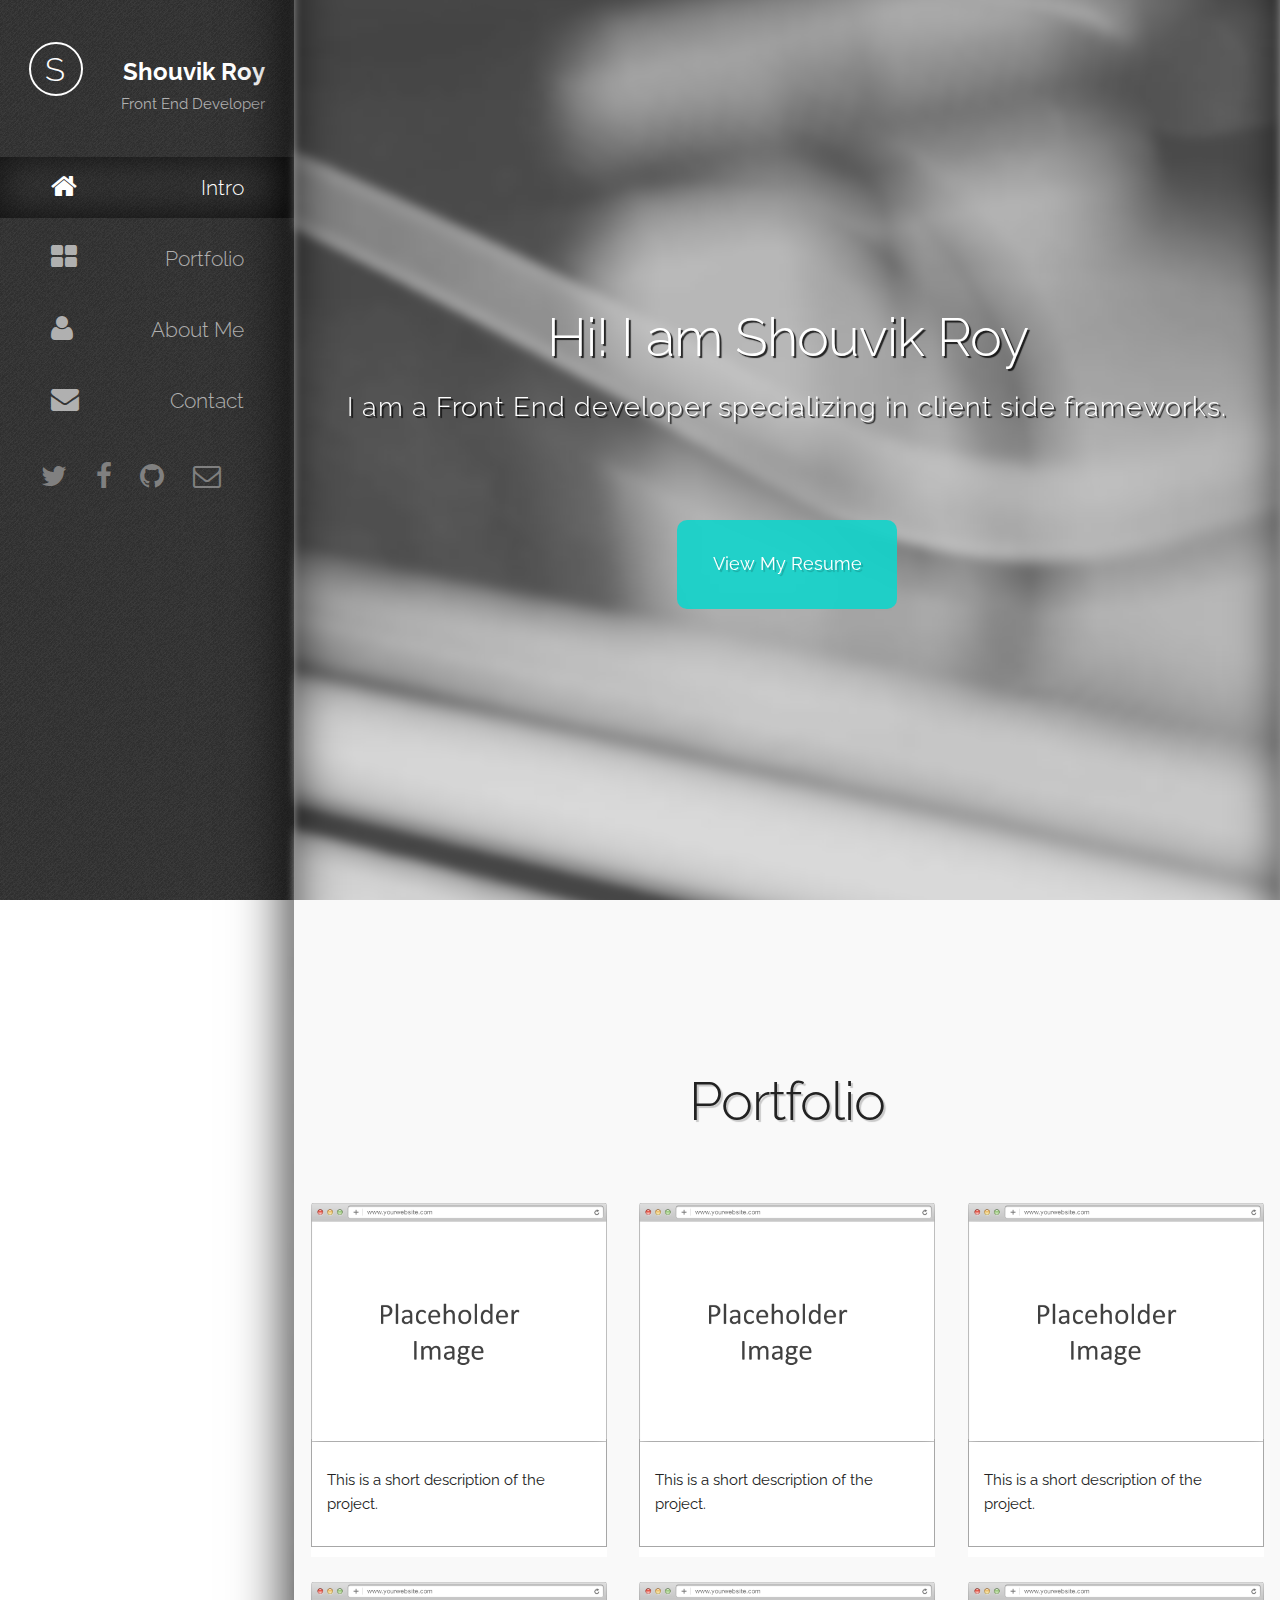
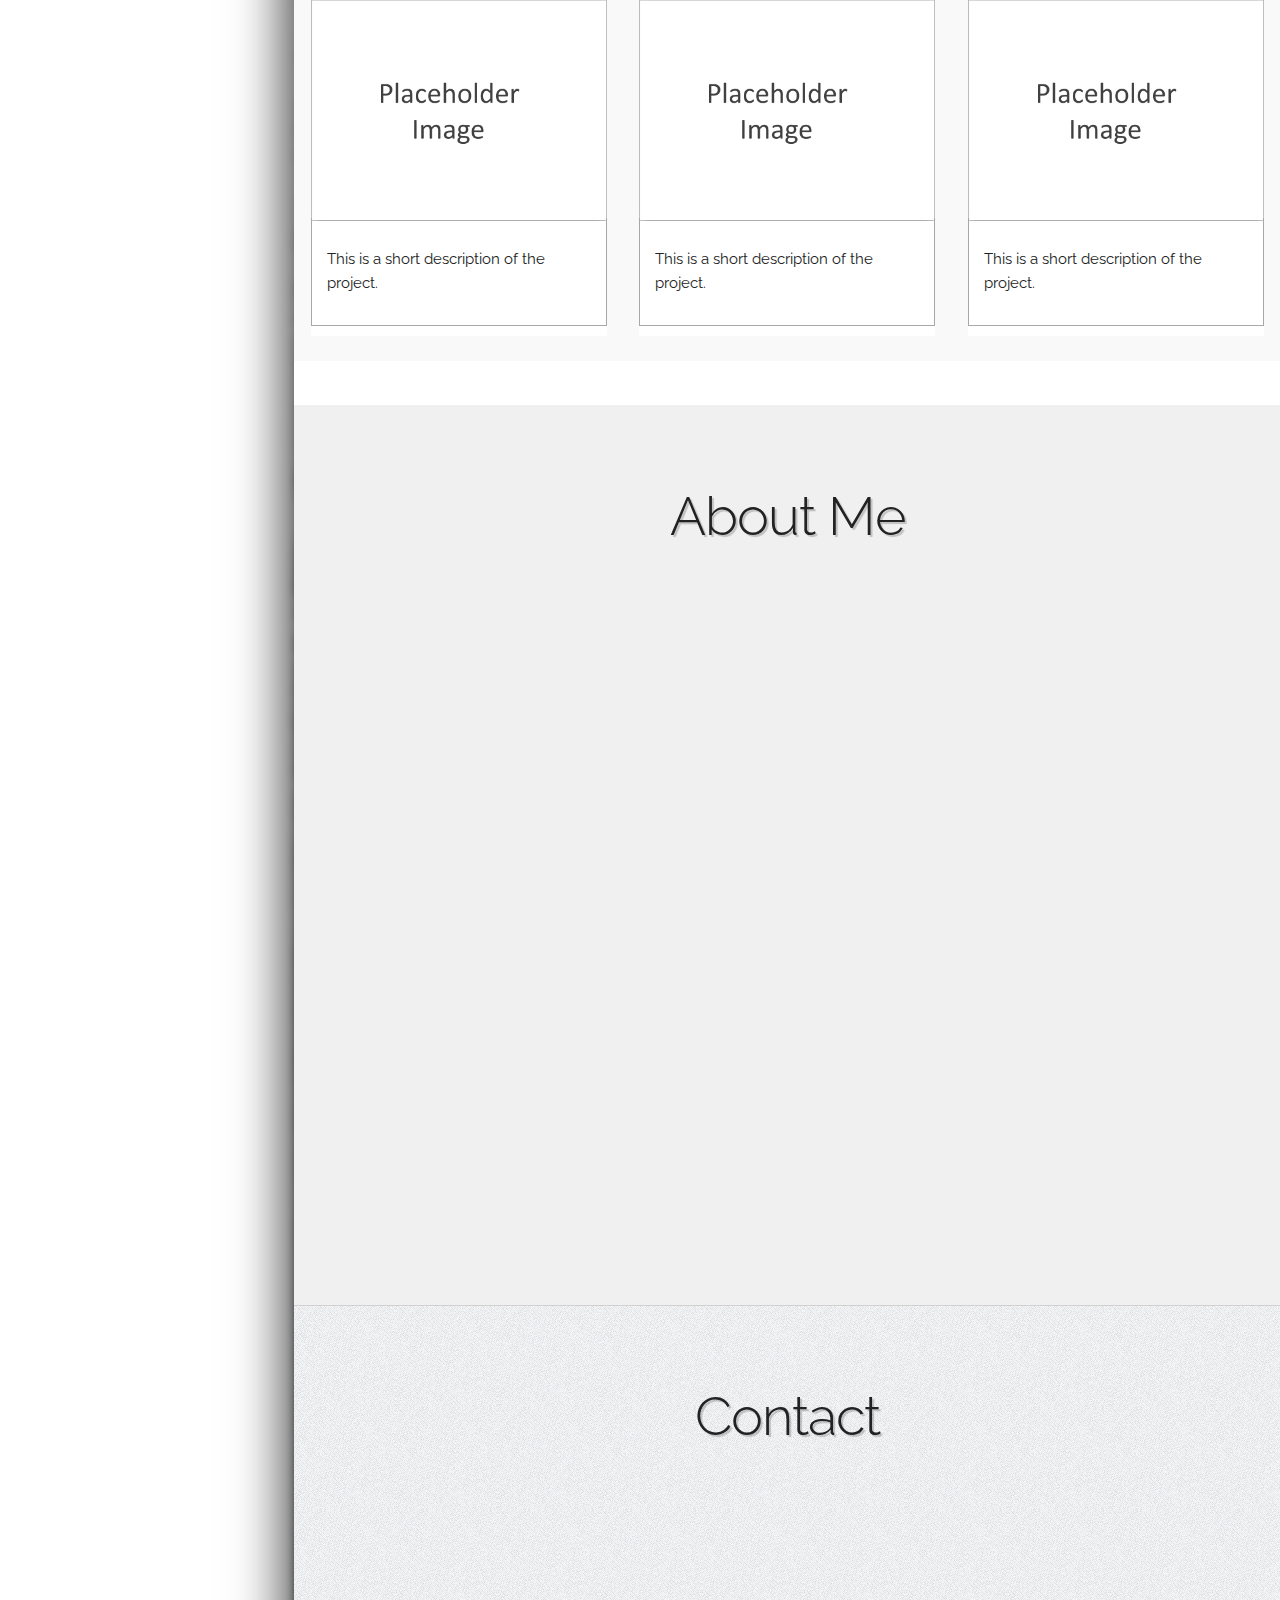
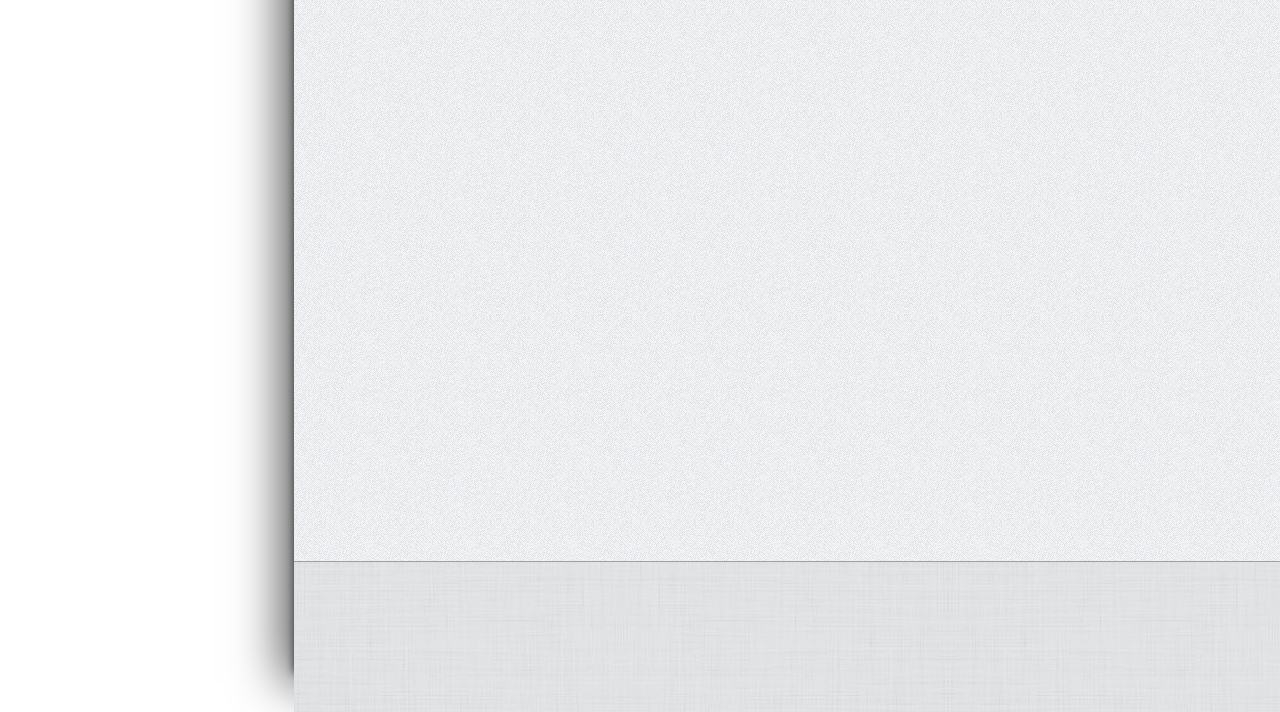
==== commit 5b8528a6: "fixed responsiveness" ====
--- a/index.html
+++ b/index.html
@@ -9,15 +9,17 @@
     <link rel="stylesheet" href="css/reset.css">
     <link rel="stylesheet" href="font-awesome/css/font-awesome.min.css">
     <link rel="stylesheet" href="genericons/genericons/genericons.css">
-    <link href='https://fonts.googleapis.com/css?family=Hind:400,700,300' rel='stylesheet'>
+    
+    <link href='https://fonts.googleapis.com/css?family=Raleway:400,300,500,700' rel='stylesheet' type='text/css'>
     <link rel="stylesheet" href="css/jquery.fullpage.css" />
+    <link rel="stylesheet" href="css/skeleton.css">
     <link rel="stylesheet" href="css/style2.css">
 </head>
 
 <body>
 <a class="toggle" href="#"><span class="genericon genericon-menu"></span></i></a>
     <nav class="navbar">
-        <header class="info clearfix">
+        <header class="info">
             <div class="logo">
                 <span>S</span>
             </div>
@@ -57,7 +59,7 @@
 	        <div class="intro">
 	        	<h1 class="shadow">Hi! I am Shouvik Roy</h1>
 	            <h2 class="shadow">I am a Front End developer specializing in client side frameworks.</h2>
-	            <a class="button" href="#">View My Resume</a>
+	            <a class="resume-button" href="#">View My Resume</a>
 	        </div>
         </section>
         <section class="portfolio section fp-auto-height">
--- a/css/skeleton.css
+++ b/css/skeleton.css
@@ -0,0 +1,418 @@
+/*
+* Skeleton V2.0.4
+* Copyright 2014, Dave Gamache
+* www.getskeleton.com
+* Free to use under the MIT license.
+* http://www.opensource.org/licenses/mit-license.php
+* 12/29/2014
+*/
+
+
+/* Table of contents
+––––––––––––––––––––––––––––––––––––––––––––––––––
+- Grid
+- Base Styles
+- Typography
+- Links
+- Buttons
+- Forms
+- Lists
+- Code
+- Tables
+- Spacing
+- Utilities
+- Clearing
+- Media Queries
+*/
+
+
+/* Grid
+–––––––––––––––––––––––––––––––––––––––––––––––––– */
+.container {
+  position: relative;
+  width: 100%;
+  max-width: 960px;
+  margin: 0 auto;
+  padding: 0 20px;
+  box-sizing: border-box; }
+.column,
+.columns {
+  width: 100%;
+  float: left;
+  box-sizing: border-box; }
+
+/* For devices larger than 400px */
+@media (min-width: 400px) {
+  .container {
+    width: 85%;
+    padding: 0; }
+}
+
+/* For devices larger than 550px */
+@media (min-width: 550px) {
+  .container {
+    width: 80%; }
+  .column,
+  .columns {
+    margin-left: 4%; }
+  .column:first-child,
+  .columns:first-child {
+    margin-left: 0; }
+
+  .one.column,
+  .one.columns                    { width: 4.66666666667%; }
+  .two.columns                    { width: 13.3333333333%; }
+  .three.columns                  { width: 22%;            }
+  .four.columns                   { width: 30.6666666667%; }
+  .five.columns                   { width: 39.3333333333%; }
+  .six.columns                    { width: 48%;            }
+  .seven.columns                  { width: 56.6666666667%; }
+  .eight.columns                  { width: 65.3333333333%; }
+  .nine.columns                   { width: 74.0%;          }
+  .ten.columns                    { width: 82.6666666667%; }
+  .eleven.columns                 { width: 91.3333333333%; }
+  .twelve.columns                 { width: 100%; margin-left: 0; }
+
+  .one-third.column               { width: 30.6666666667%; }
+  .two-thirds.column              { width: 65.3333333333%; }
+
+  .one-half.column                { width: 48%; }
+
+  /* Offsets */
+  .offset-by-one.column,
+  .offset-by-one.columns          { margin-left: 8.66666666667%; }
+  .offset-by-two.column,
+  .offset-by-two.columns          { margin-left: 17.3333333333%; }
+  .offset-by-three.column,
+  .offset-by-three.columns        { margin-left: 26%;            }
+  .offset-by-four.column,
+  .offset-by-four.columns         { margin-left: 34.6666666667%; }
+  .offset-by-five.column,
+  .offset-by-five.columns         { margin-left: 43.3333333333%; }
+  .offset-by-six.column,
+  .offset-by-six.columns          { margin-left: 52%;            }
+  .offset-by-seven.column,
+  .offset-by-seven.columns        { margin-left: 60.6666666667%; }
+  .offset-by-eight.column,
+  .offset-by-eight.columns        { margin-left: 69.3333333333%; }
+  .offset-by-nine.column,
+  .offset-by-nine.columns         { margin-left: 78.0%;          }
+  .offset-by-ten.column,
+  .offset-by-ten.columns          { margin-left: 86.6666666667%; }
+  .offset-by-eleven.column,
+  .offset-by-eleven.columns       { margin-left: 95.3333333333%; }
+
+  .offset-by-one-third.column,
+  .offset-by-one-third.columns    { margin-left: 34.6666666667%; }
+  .offset-by-two-thirds.column,
+  .offset-by-two-thirds.columns   { margin-left: 69.3333333333%; }
+
+  .offset-by-one-half.column,
+  .offset-by-one-half.columns     { margin-left: 52%; }
+
+}
+
+
+/* Base Styles
+–––––––––––––––––––––––––––––––––––––––––––––––––– */
+/* NOTE
+html is set to 62.5% so that all the REM measurements throughout Skeleton
+are based on 10px sizing. So basically 1.5rem = 15px :) */
+html {
+  font-size: 62.5%; }
+body {
+  font-size: 1.5em; /* currently ems cause chrome bug misinterpreting rems on body element */
+  line-height: 1.6;
+  font-weight: 400;
+  font-family: "Raleway", "HelveticaNeue", "Helvetica Neue", Helvetica, Arial, sans-serif;
+  color: #222; }
+
+
+/* Typography
+–––––––––––––––––––––––––––––––––––––––––––––––––– */
+h1, h2, h3, h4, h5, h6 {
+  margin-top: 0;
+  margin-bottom: 2rem;
+  font-weight: 300; }
+h1 { font-size: 4.0rem; line-height: 1.2;  letter-spacing: -.1rem;}
+h2 { font-size: 3.6rem; line-height: 1.25; letter-spacing: -.1rem; }
+h3 { font-size: 3.0rem; line-height: 1.3;  letter-spacing: -.1rem; }
+h4 { font-size: 2.4rem; line-height: 1.35; letter-spacing: -.08rem; }
+h5 { font-size: 1.8rem; line-height: 1.5;  letter-spacing: -.05rem; }
+h6 { font-size: 1.5rem; line-height: 1.6;  letter-spacing: 0; }
+
+/* Larger than phablet */
+@media (min-width: 550px) {
+  h1 { font-size: 5.0rem; }
+  h2 { font-size: 4.2rem; }
+  h3 { font-size: 3.6rem; }
+  h4 { font-size: 3.0rem; }
+  h5 { font-size: 2.4rem; }
+  h6 { font-size: 1.5rem; }
+}
+
+p {
+  margin-top: 0; }
+
+
+/* Links
+–––––––––––––––––––––––––––––––––––––––––––––––––– */
+a {
+  color: #1EAEDB; }
+a:hover {
+  color: #0FA0CE; }
+
+
+/* Buttons
+–––––––––––––––––––––––––––––––––––––––––––––––––– */
+.button,
+button,
+input[type="submit"],
+input[type="reset"],
+input[type="button"] {
+  display: inline-block;
+  height: 38px;
+  padding: 0 30px;
+  color: #555;
+  text-align: center;
+  font-size: 11px;
+  font-weight: 600;
+  line-height: 38px;
+  letter-spacing: .1rem;
+  text-transform: uppercase;
+  text-decoration: none;
+  white-space: nowrap;
+  background-color: transparent;
+  border-radius: 4px;
+  border: 1px solid #bbb;
+  cursor: pointer;
+  box-sizing: border-box; }
+.button:hover,
+button:hover,
+input[type="submit"]:hover,
+input[type="reset"]:hover,
+input[type="button"]:hover,
+.button:focus,
+button:focus,
+input[type="submit"]:focus,
+input[type="reset"]:focus,
+input[type="button"]:focus {
+  color: #333;
+  border-color: #888;
+  outline: 0; }
+.button.button-primary,
+button.button-primary,
+input[type="submit"].button-primary,
+input[type="reset"].button-primary,
+input[type="button"].button-primary {
+  color: #FFF;
+  background-color: #33C3F0;
+  border-color: #33C3F0; }
+.button.button-primary:hover,
+button.button-primary:hover,
+input[type="submit"].button-primary:hover,
+input[type="reset"].button-primary:hover,
+input[type="button"].button-primary:hover,
+.button.button-primary:focus,
+button.button-primary:focus,
+input[type="submit"].button-primary:focus,
+input[type="reset"].button-primary:focus,
+input[type="button"].button-primary:focus {
+  color: #FFF;
+  background-color: #1EAEDB;
+  border-color: #1EAEDB; }
+
+
+/* Forms
+–––––––––––––––––––––––––––––––––––––––––––––––––– */
+input[type="email"],
+input[type="number"],
+input[type="search"],
+input[type="text"],
+input[type="tel"],
+input[type="url"],
+input[type="password"],
+textarea,
+select {
+  height: 38px;
+  padding: 6px 10px; /* The 6px vertically centers text on FF, ignored by Webkit */
+  background-color: #fff;
+  border: 1px solid #D1D1D1;
+  border-radius: 4px;
+  box-shadow: none;
+  box-sizing: border-box; }
+/* Removes awkward default styles on some inputs for iOS */
+input[type="email"],
+input[type="number"],
+input[type="search"],
+input[type="text"],
+input[type="tel"],
+input[type="url"],
+input[type="password"],
+textarea {
+  -webkit-appearance: none;
+     -moz-appearance: none;
+          appearance: none; }
+textarea {
+  min-height: 65px;
+  padding-top: 6px;
+  padding-bottom: 6px; }
+input[type="email"]:focus,
+input[type="number"]:focus,
+input[type="search"]:focus,
+input[type="text"]:focus,
+input[type="tel"]:focus,
+input[type="url"]:focus,
+input[type="password"]:focus,
+textarea:focus,
+select:focus {
+  border: 1px solid #33C3F0;
+  outline: 0; }
+label,
+legend {
+  display: block;
+  margin-bottom: .5rem;
+  font-weight: 600; }
+fieldset {
+  padding: 0;
+  border-width: 0; }
+input[type="checkbox"],
+input[type="radio"] {
+  display: inline; }
+label > .label-body {
+  display: inline-block;
+  margin-left: .5rem;
+  font-weight: normal; }
+
+
+/* Lists
+–––––––––––––––––––––––––––––––––––––––––––––––––– */
+ul {
+  list-style: circle inside; }
+ol {
+  list-style: decimal inside; }
+ol, ul {
+  padding-left: 0;
+  margin-top: 0; }
+ul ul,
+ul ol,
+ol ol,
+ol ul {
+  margin: 1.5rem 0 1.5rem 3rem;
+  font-size: 90%; }
+li {
+  margin-bottom: 1rem; }
+
+
+/* Code
+–––––––––––––––––––––––––––––––––––––––––––––––––– */
+code {
+  padding: .2rem .5rem;
+  margin: 0 .2rem;
+  font-size: 90%;
+  white-space: nowrap;
+  background: #F1F1F1;
+  border: 1px solid #E1E1E1;
+  border-radius: 4px; }
+pre > code {
+  display: block;
+  padding: 1rem 1.5rem;
+  white-space: pre; }
+
+
+/* Tables
+–––––––––––––––––––––––––––––––––––––––––––––––––– */
+th,
+td {
+  padding: 12px 15px;
+  text-align: left;
+  border-bottom: 1px solid #E1E1E1; }
+th:first-child,
+td:first-child {
+  padding-left: 0; }
+th:last-child,
+td:last-child {
+  padding-right: 0; }
+
+
+/* Spacing
+–––––––––––––––––––––––––––––––––––––––––––––––––– */
+button,
+.button {
+  margin-bottom: 1rem; }
+input,
+textarea,
+select,
+fieldset {
+  margin-bottom: 1.5rem; }
+pre,
+blockquote,
+dl,
+figure,
+table,
+p,
+ul,
+ol,
+form {
+  margin-bottom: 2.5rem; }
+
+
+/* Utilities
+–––––––––––––––––––––––––––––––––––––––––––––––––– */
+.u-full-width {
+  width: 100%;
+  box-sizing: border-box; }
+.u-max-full-width {
+  max-width: 100%;
+  box-sizing: border-box; }
+.u-pull-right {
+  float: right; }
+.u-pull-left {
+  float: left; }
+
+
+/* Misc
+–––––––––––––––––––––––––––––––––––––––––––––––––– */
+hr {
+  margin-top: 3rem;
+  margin-bottom: 3.5rem;
+  border-width: 0;
+  border-top: 1px solid #E1E1E1; }
+
+
+/* Clearing
+–––––––––––––––––––––––––––––––––––––––––––––––––– */
+
+/* Self Clearing Goodness */
+.container:after,
+.row:after,
+.u-cf {
+  content: "";
+  display: table;
+  clear: both; }
+
+
+/* Media Queries
+–––––––––––––––––––––––––––––––––––––––––––––––––– */
+/*
+Note: The best way to structure the use of media queries is to create the queries
+near the relevant code. For example, if you wanted to change the styles for buttons
+on small devices, paste the mobile query code up in the buttons section and style it
+there.
+*/
+
+
+/* Larger than mobile */
+@media (min-width: 400px) {}
+
+/* Larger than phablet (also point when grid becomes active) */
+@media (min-width: 550px) {}
+
+/* Larger than tablet */
+@media (min-width: 750px) {}
+
+/* Larger than desktop */
+@media (min-width: 1000px) {}
+
+/* Larger than Desktop HD */
+@media (min-width: 1200px) {}
--- a/css/style2.css
+++ b/css/style2.css
@@ -1,10 +1,4 @@
-html {
-    font-size: 100%;
-}
-
 body {
-    font-family: 'Hind', sans-serif;
-    font-size: 62.5%;
     height: auto;
 }
 
@@ -19,32 +13,40 @@
 h1 {
     font-weight: 300;
     font-size: 3.6em;
+    text-align: center;
+    margin: 90px auto 20px auto;
 }
 
 h2 {
-    font-size: 2.4em;
-}
-
-.button {
-    font-size: 2em;
+    font-size: 1.8em;
+    letter-spacing: 0.1rem;
+    text-align: center;
+}
+
+.resume-button {
+    width: 160px;
+    font-size: 1.2em;
     text-decoration: none;
     color: #ffffff;
     background-color: hsla(177, 85%, 45%, 0.9);
-    display: inline-block;
+    display: block;
+    text-align: center;
     margin: 7.70% auto;
-    padding: 2%;
+    padding: 30px;
     border-radius: 10px;
     transition: 0.3s;
     text-shadow: 2px 2px 1px rgba(0, 0, 0, 0.2);
 }
 
-.button:hover {
+.resume-button:hover {
+    color: #ffffff;
     background-color: #77cccc;
     box-shadow: 0px 0px 30px 2px rgba(188, 230, 230, 0.7);
     -webkit-transform: scale(1.1, 1.1);
     transform: scale(1.1, 1.1);
 }
 
+/*************************** Nav **********************************/
 nav {
     height: 100%;
     width: 23%;
@@ -52,9 +54,10 @@
     background: #232323 url(images/debut_dark.png) top left repeat;
     color: white;
     transition: 0.5s;
-    display: -webkit-flex;
-    display: -ms-flexbox;
-    display: flex;
+    /*display: -webkit-flex;*/
+    /*display: -ms-flexbox;*/
+    /*display: flex;*/
+    display: block;
     -webkit-flex-direction: column;
     -ms-flex-direction: column;
     flex-direction: column;
@@ -71,6 +74,8 @@
 }
 
 .toggle {
+
+    text-decoration: none;
     background-color: rgba(0, 0, 0, 0.2);
     border-radius: 5px;
     font-size: 32px;
@@ -79,8 +84,11 @@
     position: fixed;
     top: 6%;
     left: 3%;
-    transition: 0.6s;
+    transition: position 0.6s, left 0.6s;
     z-index: 99999;
+}
+.toggle:hover {
+    color: #ffffff;
 }
 
 .toggle span {
@@ -104,7 +112,7 @@
     display: -ms-flexbox;
     display: flex;
     height: 100%;
-    font-size: 1.8em;
+    font-size: 1.4em;
     line-height: 2em;
     color: #b0b0b0;
     transition: 1s;
@@ -139,7 +147,7 @@
 }
 
 ul.social {
-    font-size: 2em;
+    font-size: 1.4em;
 }
 
 li a span {
@@ -175,14 +183,14 @@
 }
 
 .name {
-    font-size: 2.4em;
+    font-size: 1.6em;
     font-weight: bold;
     text-align: right;
 }
 
 .role {
     text-align: right;
-    font-size: 1.6em;
+    font-size: 1em;
     color: #b0b0b0;
 }
 
@@ -201,7 +209,7 @@
 }
 
 .logo {
-    font-size: 4.2em;
+    font-size: 2.2em;
     font-weight: 300;
     border: 2px solid #ffffff;
     min-width: 50px;
@@ -215,7 +223,7 @@
 
 .logo span {
     display: inline-block;
-    padding-top: 8px;
+
     padding-left: 14px;
 }
 
@@ -282,16 +290,19 @@
 
 .portfolio {
     background-color: #f9f9f9;
-    border-bottom: 1px solid #d0d0d0;
+
 }
 
 .about {
     background-color: #f0f0f0;
     border-bottom: 1px solid #d0d0d0;
 }
-
+section:nth-of-type(3) {
+    background-color: #fff;
+}
 .contact {
     background: #ffffff url(images/white_texture.png) top left repeat;
+    background-attachment: fixed;
 }
 
 .footer {
@@ -338,7 +349,7 @@
     -webkit-flex-basis: 30%;
     flex-basis: 30%;
     background-color: #ffffff;
-    margin: 4% 0;
+    /*margin: 4% 0;*/
     transition: 0.4s;
 }
 
@@ -351,19 +362,20 @@
     border: 1px solid #a7a7a7;
     border-top: none;
     padding: 10% 5%;
-    font-size: 1.5em;
+    font-size: 1em;
     position: relative;
-    top: -2px;
+    top: -10px;
 }
 
 
 /****************************** SVG ***************************************/
 
-.move-right {
-    left: 23%;
+.move-right, .move-right:hover {
+    left: 30%;
     color: #333;
     background-color: transparent;
 }
+
 
 
 /****************************** Media Queries *****************************/
@@ -373,6 +385,19 @@
         width: 23%;
     }
 }
+
+@media screen and (max-width: 995px) {
+
+    .display, nav {
+        width: 25%;
+    }
+
+    .main {
+        width: 75%;
+    }
+
+}
+
 
 @media screen and (max-width: 1200px) {
     .display {
@@ -424,6 +449,10 @@
         -webkit-flex-basis: 45%;
         flex-basis: 45%;
     }
+
+    .resume-button {
+        width: 205px;
+    }
 }
 
 @media screen and (max-width: 960px) {
@@ -434,7 +463,7 @@
         left: -30%;
     }
     .display {
-        width: 23%;
+        width: 30%;
     }
     .main {
         width: 100%;
@@ -443,9 +472,11 @@
         left: 0%;
         width: 99.5%;
     }
-    .button {
-        padding: 4%;
-    }
+
+    .move-right {
+        left: 30%;
+    }
+
     figure {
         -ms-flex-preferred-size: 80%;
         -webkit-flex-basis: 80%;
@@ -461,6 +492,23 @@
         height: 40px;
         text-align: center;
     }
+    .name, .role {
+        text-align: center;
+    }
+    .name {
+        font-size: 1.2em;
+    }
+    .role {
+        font-size: 0.8em;
+    }
+    .logo {
+        font-size: 1.5em;
+    }
+
+    ul.nav li a, ul.social, i.fa {
+        font-size: 1.2em;
+    }
+
 }
 
 @media screen and (max-width: 620px) , screen and (max-height: 500px){
@@ -470,25 +518,46 @@
     .display {
         width: 50%;
     }
+    .move-right, .move-right:hover {
+        left: 50%;
+    }
     .name {
-    	font-size: 2em;
+    	font-size: 1em;
     	text-align: center;
     }
+    .role {
+        font-size: 0.8em;
+        color: #ffffff;
+        text-align: center;
+    }
+
 	.logo {
 		width: 35px;
 		min-width: 35px;
 		height: 35px;
-		font-size: 2.4em;
+		font-size: 1.2em;
 	}
-    .role {
-    	font-size: 1.2em;
-    	color: #ffffff;
-    	text-align: center;
-    }
+	.logo span {
+	    padding-top: 0;
+        padding-left: 10px;
+	}
+
 	ul.social li {
 		margin : 2%;
 	}
-    .move-right {
-        left: 50%;
-    }
-}
+
+}
+@media screen and (max-width: 480px) {
+
+    .display {
+        width: 70%;
+    }
+    .move-right, .move-right:hover {
+        left: 70%;
+    }
+
+    ul.nav li a, ul.social, i.fa {
+        font-size: 1em;
+    }
+
+}